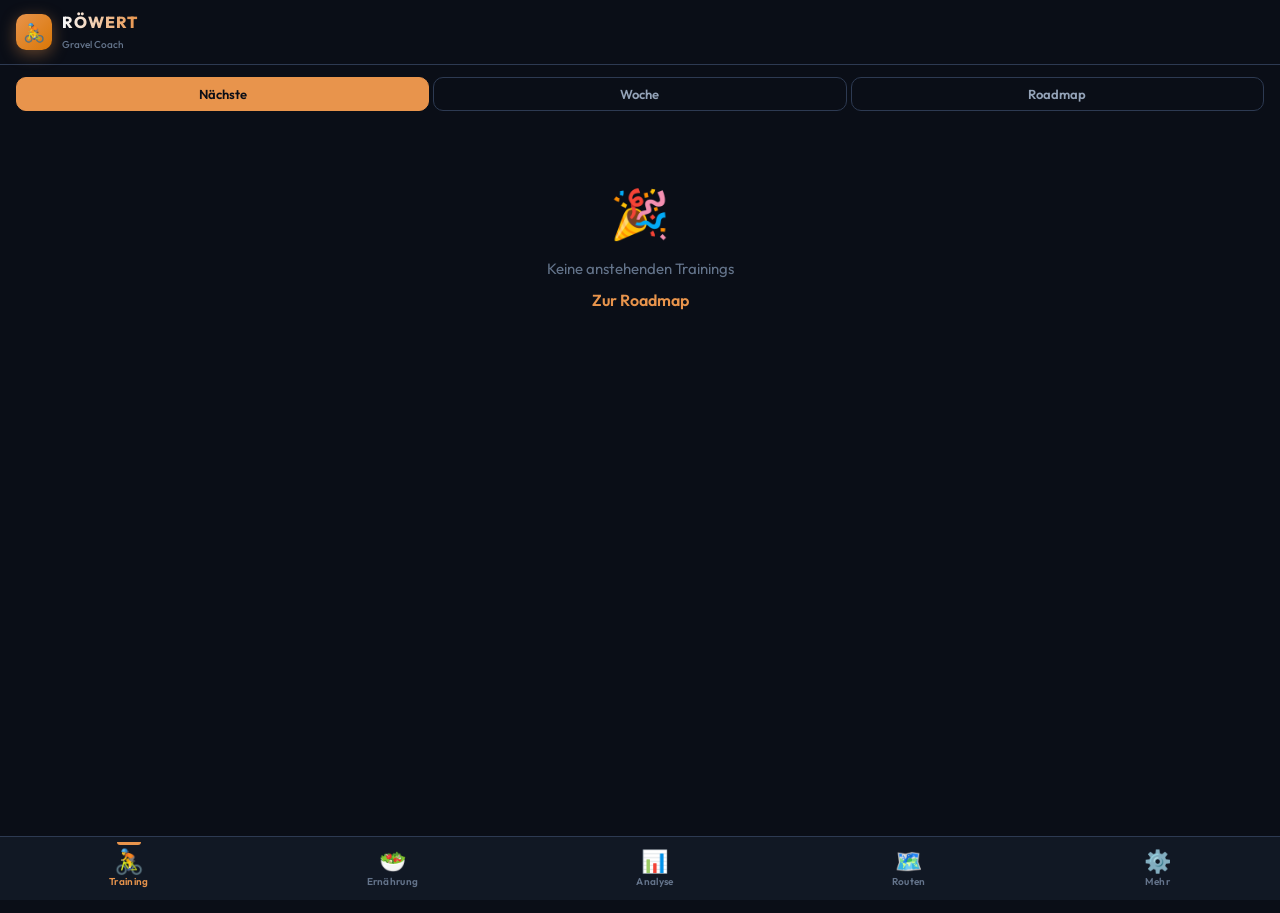
==== index.html @ 5a36cabe "Training-Tab: Kalender durch Detail-Ansicht der nächsten 2 Trainings ersetzen Die Monatskalender-Anz" ====
<!DOCTYPE html>
<html lang="de">
<head>
    <meta charset="UTF-8">
    <meta name="viewport" content="width=device-width, initial-scale=1.0, maximum-scale=1.0, user-scalable=no, viewport-fit=cover">
    <title>Röwert - Gravel Coach</title>

    <!-- PWA Meta -->
    <link rel="manifest" href="manifest.json">
    <meta name="theme-color" content="#0A0E17">
    <meta name="apple-mobile-web-app-capable" content="yes">
    <meta name="apple-mobile-web-app-status-bar-style" content="black-translucent">
    <meta name="apple-mobile-web-app-title" content="Röwert">
    <link rel="apple-touch-icon" href="icon-192.png">

    <!-- Fonts -->
    <link rel="preconnect" href="https://fonts.googleapis.com">
    <link rel="preconnect" href="https://fonts.gstatic.com" crossorigin>
    <link href="https://fonts.googleapis.com/css2?family=JetBrains+Mono:wght@400;600&family=Outfit:wght@400;500;600;700;800&display=swap" rel="stylesheet">

    <!-- Styles -->
    <link rel="stylesheet" href="css/base.css?v=3">
    <link rel="stylesheet" href="css/nav.css?v=3">
    <link rel="stylesheet" href="css/training.css?v=9">
    <link rel="stylesheet" href="css/analyse.css?v=3">
    <link rel="stylesheet" href="css/ernaehrung.css?v=1">
    <link rel="stylesheet" href="css/mehr.css?v=2">
    <link rel="stylesheet" href="css/routen.css?v=4">
</head>
<body>

    <!-- App Header -->
    <div class="app-header">
        <div class="logo">
            <div class="logo-icon">🚴</div>
            <div class="logo-text">
                <h1>RÖWERT</h1>
                <span>Gravel Coach</span>
            </div>
        </div>
        <div class="app-header-actions"></div>
    </div>

    <!-- Tab: Training -->
    <div class="tab-content active" id="tab-training">
        <!-- Sub-Navigation: Kalender / Woche / Roadmap -->
        <div class="training-subnav">
            <button class="training-subnav-btn active" data-view="next" onclick="switchTrainingView('next')">Nächste</button>
            <button class="training-subnav-btn" data-view="week" onclick="switchTrainingView('week')">Woche</button>
            <button class="training-subnav-btn" data-view="roadmap" onclick="switchTrainingView('roadmap')">Roadmap</button>
        </div>
        <div id="training-content"></div>
    </div>

    <!-- Tab: Ernährung -->
    <div class="tab-content" id="tab-ernaehrung">
        <div id="ernaehrung-content"></div>
    </div>

    <!-- Tab: Analyse -->
    <div class="tab-content" id="tab-analyse">
        <div id="analyse-content"></div>
    </div>

    <!-- Tab: Routen -->
    <div class="tab-content" id="tab-routen">
        <div id="routen-content"></div>
    </div>

    <!-- Tab: Mehr / Einstellungen -->
    <div class="tab-content" id="tab-mehr">
        <div id="mehr-content"></div>
    </div>

    <!-- Bottom Navigation -->
    <nav class="bottom-nav">
        <button class="nav-item active" data-tab="training" onclick="switchTab('training')">
            <span class="nav-icon">🚴</span>
            <span>Training</span>
        </button>
        <button class="nav-item" data-tab="ernaehrung" onclick="switchTab('ernaehrung')">
            <span class="nav-icon">🥗</span>
            <span>Ernährung</span>
        </button>
        <button class="nav-item" data-tab="analyse" onclick="switchTab('analyse')">
            <span class="nav-icon">📊</span>
            <span>Analyse</span>
        </button>
        <button class="nav-item" data-tab="routen" onclick="switchTab('routen')">
            <span class="nav-icon">🗺️</span>
            <span>Routen</span>
        </button>
        <button class="nav-item" data-tab="mehr" onclick="switchTab('mehr')">
            <span class="nav-icon">⚙️</span>
            <span>Mehr</span>
        </button>
    </nav>

    <!-- Workout Detail Fullscreen View -->
    <div class="fullscreen-view" id="workout-detail-view"></div>

    <!-- Route Detail Fullscreen View -->
    <div class="fullscreen-view" id="route-detail-view"></div>

    <!-- Import Modal -->
    <div class="modal-overlay" id="modal-import">
        <div class="modal-content">
            <div class="modal-header">
                <h2 class="modal-title">Plan Import</h2>
                <button class="modal-close" onclick="closeImport()">✕</button>
            </div>
            <div class="modal-body">
                <div class="toggle-group">
                    <button class="toggle-btn active" id="mode-replace" onclick="setImportMode('replace')">Ersetzen</button>
                    <button class="toggle-btn" id="mode-merge" onclick="setImportMode('merge')">Zusammenführen</button>
                </div>
                <div class="form-group">
                    <label class="form-label">JSON Daten</label>
                    <textarea class="form-input" id="import-text" placeholder='{"workouts": [...], "ftp": 185}' style="min-height:120px;"></textarea>
                </div>
                <button class="btn-primary" onclick="handleImport()">Importieren</button>
            </div>
        </div>
    </div>


    <!-- Log Workout Modal -->
    <div class="modal-overlay" id="modal-log">
        <div class="modal-content">
            <div class="modal-header">
                <h2 class="modal-title">Training loggen</h2>
                <button class="modal-close" onclick="closeLog()">✕</button>
            </div>
            <div class="modal-body">
                <div style="margin-bottom:16px;">
                    <div style="font-size:16px;font-weight:700;" id="log-title"></div>
                    <div style="font-size:13px;color:var(--text-muted);" id="log-date"></div>
                </div>

                <!-- Strava Activity Selector -->
                <div id="strava-selector" style="display: none;">
                    <div class="form-group">
                        <label class="form-label">Strava-Aktivität auswählen</label>
                        <button class="btn-strava" id="btn-load-strava" onclick="loadStravaActivitiesForLog()">
                            🔄 Strava-Aktivitäten laden
                        </button>
                        <div id="strava-activities-list" style="margin-top:8px;"></div>
                    </div>
                    <div class="divider"></div>
                </div>

                <div class="form-row">
                    <div class="form-group">
                        <label class="form-label">Dauer (min)</label>
                        <input type="number" class="form-input" id="log-duration" placeholder="60">
                    </div>
                    <div class="form-group">
                        <label class="form-label">Ø Leistung (W)</label>
                        <input type="number" class="form-input" id="log-power" placeholder="optional">
                    </div>
                </div>

                <div class="form-row">
                    <div class="form-group">
                        <label class="form-label">Normalisiert (NP)</label>
                        <input type="number" class="form-input" id="log-np" placeholder="optional">
                    </div>
                    <div class="form-group">
                        <label class="form-label">Distanz (km)</label>
                        <input type="number" class="form-input" id="log-distance" placeholder="optional" step="0.1">
                    </div>
                </div>

                <div class="form-row">
                    <div class="form-group">
                        <label class="form-label">Ø Herzfrequenz</label>
                        <input type="number" class="form-input" id="log-avghr" placeholder="optional">
                    </div>
                    <div class="form-group">
                        <label class="form-label">Max Herzfrequenz</label>
                        <input type="number" class="form-input" id="log-maxhr" placeholder="optional">
                    </div>
                </div>

                <div class="form-row">
                    <div class="form-group">
                        <label class="form-label">Kalorien</label>
                        <input type="number" class="form-input" id="log-calories" placeholder="optional">
                    </div>
                    <div class="form-group">
                        <label class="form-label">TSS</label>
                        <input type="number" class="form-input" id="log-tss" placeholder="optional">
                    </div>
                </div>

                <div class="form-group">
                    <label class="form-label">Wie fühlte es sich an?</label>
                    <div class="feeling-row" id="feeling-row">
                        <button class="feeling-btn" data-value="1">😫</button>
                        <button class="feeling-btn" data-value="2">😕</button>
                        <button class="feeling-btn" data-value="3">😐</button>
                        <button class="feeling-btn" data-value="4">🙂</button>
                        <button class="feeling-btn active" data-value="5">💪</button>
                    </div>
                </div>

                <div class="form-group">
                    <label class="form-label">Notizen</label>
                    <textarea class="form-input" id="log-notes" placeholder="Wie lief's? Intervalle geschafft?" style="min-height: 80px;"></textarea>
                </div>

                <button class="btn-primary" onclick="saveLog()">Speichern</button>
            </div>
        </div>
    </div>

    <!-- Edit Workout Modal -->
    <div class="modal-overlay" id="modal-edit">
        <div class="modal-content">
            <div class="modal-header">
                <h2 class="modal-title">Workout bearbeiten</h2>
                <button class="modal-close" onclick="closeEdit()">✕</button>
            </div>
            <div class="modal-body">
                <div class="form-group">
                    <label class="form-label">Datum</label>
                    <input type="date" class="form-input" id="edit-date">
                </div>
                <div class="form-group">
                    <label class="form-label">Titel</label>
                    <input type="text" class="form-input" id="edit-title">
                </div>
                <div class="form-group">
                    <label class="form-label">Dauer</label>
                    <input type="text" class="form-input" id="edit-duration" placeholder="z.B. 1h oder 90m">
                </div>
                <div class="form-group">
                    <label class="form-label">Beschreibung</label>
                    <textarea class="form-input" id="edit-desc" style="min-height: 60px;"></textarea>
                </div>
                <div class="form-group">
                    <label class="form-label">Nutrition</label>
                    <textarea class="form-input" id="edit-nutrition" style="min-height: 60px;"></textarea>
                </div>
                <div class="form-group">
                    <label class="form-label">Coach-Notiz</label>
                    <textarea class="form-input" id="edit-coach-notes" placeholder="Anpassungshinweise vom AI Coach" style="min-height: 60px;"></textarea>
                </div>
                <button class="btn-primary" onclick="saveEdit()">Speichern</button>
                <div class="divider"></div>
                <button class="btn-danger" onclick="deleteWorkoutFromEdit()">Workout löschen</button>
            </div>
        </div>
    </div>

    <!-- Scripts -->
    <script src="js/weather.js?v=3"></script>
    <script src="js/strava.js?v=5"></script>
    <script src="js/intervals.js?v=5"></script>
    <script src="js/komoot.js?v=1"></script>
    <script src="js/routen.js?v=5"></script>
    <script src="js/sync.js?v=1"></script>
    <script src="js/training.js?v=8"></script>
    <script src="js/analyse.js?v=3"></script>
    <script src="js/ernaehrung.js?v=1"></script>
    <script src="js/mehr.js?v=4"></script>
    <script src="js/app.js?v=8"></script>
</body>
</html>
---- css/base.css ----
/* ============================================
   BASE – Variablen, Reset, Fonts, Utilities
============================================ */
:root {
    --bg-deep: #0A0E17;
    --bg-card: #131927;
    --bg-card-light: #1A2235;
    --bg-elevated: #232D42;

    --accent-primary: #E8944C;
    --accent-glow: rgba(232, 148, 76, 0.4);
    --accent-secondary: #4ECDC4;

    --status-green: #22C55E;
    --status-red: #EF4444;
    --status-blue: #3B82F6;
    --status-purple: #A855F7;
    --status-yellow: #EAB308;

    --text-primary: #F8FAFC;
    --text-secondary: #94A3B8;
    --text-muted: #64748B;

    --border: #2D3A52;
    --radius: 16px;
    --radius-sm: 10px;

    --safe-top: env(safe-area-inset-top, 0px);
    --safe-bottom: env(safe-area-inset-bottom, 0px);

    --nav-height: 64px;
}

* {
    margin: 0;
    padding: 0;
    box-sizing: border-box;
    -webkit-tap-highlight-color: transparent;
}

body {
    font-family: 'Outfit', -apple-system, sans-serif;
    background: var(--bg-deep);
    color: var(--text-primary);
    min-height: 100vh;
    min-height: 100dvh;
    overflow-x: hidden;
    padding-top: var(--safe-top);
    padding-bottom: calc(var(--nav-height) + var(--safe-bottom) + 8px);
}

::-webkit-scrollbar { width: 4px; height: 4px; }
::-webkit-scrollbar-track { background: transparent; }
::-webkit-scrollbar-thumb { background: var(--bg-elevated); border-radius: 4px; }

/* App Shell */
.app-header {
    position: sticky;
    top: 0;
    z-index: 100;
    background: var(--bg-deep);
    padding: 12px 16px;
    display: flex;
    justify-content: space-between;
    align-items: center;
    border-bottom: 1px solid var(--border);
}

.app-header .logo {
    display: flex;
    align-items: center;
    gap: 10px;
}

.app-header .logo-icon {
    width: 36px;
    height: 36px;
    background: linear-gradient(135deg, var(--accent-primary), #D97706);
    border-radius: 10px;
    display: flex;
    align-items: center;
    justify-content: center;
    font-size: 18px;
    box-shadow: 0 4px 16px var(--accent-glow);
}

.app-header .logo-text h1 {
    font-size: 16px;
    font-weight: 800;
    letter-spacing: 1px;
    background: linear-gradient(90deg, var(--text-primary), var(--accent-primary));
    -webkit-background-clip: text;
    -webkit-text-fill-color: transparent;
}

.app-header .logo-text span {
    font-size: 10px;
    color: var(--text-muted);
    font-weight: 500;
}

.app-header-actions {
    display: flex;
    gap: 8px;
    align-items: center;
}

.app-header-actions .btn-icon {
    width: 36px;
    height: 36px;
    border-radius: var(--radius-sm);
    border: 1px solid var(--border);
    background: var(--bg-card);
    color: var(--text-secondary);
    display: flex;
    align-items: center;
    justify-content: center;
    font-size: 16px;
    cursor: pointer;
    transition: all 0.2s;
}

.app-header-actions .btn-icon:hover { background: var(--bg-card-light); }

/* Tab Content Area */
.tab-content {
    display: none;
    padding: 0;
    min-height: calc(100dvh - 60px - var(--nav-height));
}

.tab-content.active {
    display: block;
}

/* Modal */
.modal-overlay {
    position: fixed;
    inset: 0;
    background: rgba(0, 0, 0, 0.7);
    backdrop-filter: blur(8px);
    z-index: 200;
    display: flex;
    align-items: flex-end;
    justify-content: center;
    opacity: 0;
    pointer-events: none;
    transition: opacity 0.2s;
}

.modal-overlay.active {
    opacity: 1;
    pointer-events: all;
}

.modal-content {
    background: var(--bg-card);
    border-radius: var(--radius) var(--radius) 0 0;
    width: 100%;
    max-width: 500px;
    max-height: 85vh;
    overflow-y: auto;
    transform: translateY(100%);
    transition: transform 0.3s cubic-bezier(0.32, 0.72, 0, 1);
}

.modal-overlay.active .modal-content {
    transform: translateY(0);
}

.modal-header {
    display: flex;
    justify-content: space-between;
    align-items: center;
    padding: 20px 20px 0;
    position: sticky;
    top: 0;
    background: var(--bg-card);
    z-index: 1;
}

.modal-title {
    font-size: 18px;
    font-weight: 700;
}

.modal-close {
    width: 32px;
    height: 32px;
    border-radius: 50%;
    border: none;
    background: var(--bg-elevated);
    color: var(--text-secondary);
    font-size: 16px;
    cursor: pointer;
    display: flex;
    align-items: center;
    justify-content: center;
}

.modal-body {
    padding: 20px;
}

/* Fullscreen View (for workout detail) */
.fullscreen-view {
    position: fixed;
    inset: 0;
    background: var(--bg-deep);
    z-index: 150;
    overflow-y: auto;
    transform: translateX(100%);
    transition: transform 0.3s cubic-bezier(0.32, 0.72, 0, 1);
    padding-bottom: calc(var(--nav-height) + var(--safe-bottom) + 16px);
}

.fullscreen-view.active {
    transform: translateX(0);
}

.fullscreen-header {
    position: sticky;
    top: 0;
    background: var(--bg-deep);
    border-bottom: 1px solid var(--border);
    padding: 12px 16px;
    display: flex;
    align-items: center;
    gap: 12px;
    z-index: 10;
}

.fullscreen-header .btn-back {
    width: 36px;
    height: 36px;
    border-radius: 50%;
    border: none;
    background: var(--bg-card);
    color: var(--text-primary);
    font-size: 18px;
    cursor: pointer;
    display: flex;
    align-items: center;
    justify-content: center;
}

.fullscreen-header h2 {
    font-size: 16px;
    font-weight: 700;
    flex: 1;
    white-space: nowrap;
    overflow: hidden;
    text-overflow: ellipsis;
}

/* Common Form Styles */
.form-group {
    margin-bottom: 16px;
}

.form-label {
    display: block;
    font-size: 12px;
    color: var(--text-muted);
    text-transform: uppercase;
    letter-spacing: 0.5px;
    margin-bottom: 6px;
    font-weight: 600;
}

.form-input {
    width: 100%;
    background: var(--bg-deep);
    border: 1px solid var(--border);
    border-radius: var(--radius-sm);
    padding: 12px;
    color: var(--text-primary);
    font-family: inherit;
    font-size: 14px;
    outline: none;
    transition: border-color 0.2s;
}

.form-input:focus {
    border-color: var(--accent-primary);
}

.form-row {
    display: grid;
    grid-template-columns: 1fr 1fr;
    gap: 12px;
}

.btn-primary {
    width: 100%;
    padding: 14px;
    border-radius: var(--radius-sm);
    border: none;
    background: var(--accent-primary);
    color: var(--bg-deep);
    font-family: inherit;
    font-size: 15px;
    font-weight: 700;
    cursor: pointer;
    transition: all 0.2s;
}

.btn-primary:hover { opacity: 0.9; }

.btn-danger {
    width: 100%;
    padding: 12px;
    border-radius: var(--radius-sm);
    border: 1px solid var(--status-red);
    background: transparent;
    color: var(--status-red);
    font-family: inherit;
    font-size: 14px;
    cursor: pointer;
}

.divider {
    height: 1px;
    background: var(--border);
    margin: 16px 0;
}

.toggle-group {
    display: flex;
    gap: 8px;
    margin-bottom: 16px;
}

.toggle-btn {
    flex: 1;
    padding: 10px;
    border-radius: var(--radius-sm);
    border: 1px solid var(--border);
    background: transparent;
    color: var(--text-secondary);
    font-family: inherit;
    font-size: 13px;
    font-weight: 600;
    cursor: pointer;
    transition: all 0.2s;
}

.toggle-btn.active {
    background: var(--accent-primary);
    color: var(--bg-deep);
    border-color: var(--accent-primary);
}

/* Intensity Colors */
.intensity-recovery { color: var(--status-green); }
.intensity-endurance { color: var(--status-blue); }
.intensity-sweetspot { color: var(--accent-primary); }
.intensity-threshold { color: var(--status-red); }
.intensity-vo2max { color: var(--status-purple); }
.intensity-test { color: var(--status-yellow); }
.intensity-event { color: var(--accent-secondary); }

.badge {
    display: inline-block;
    padding: 2px 8px;
    border-radius: 6px;
    font-size: 11px;
    font-weight: 700;
    text-transform: uppercase;
    letter-spacing: 0.5px;
}

.badge-recovery { background: rgba(34, 197, 94, 0.15); color: var(--status-green); }
.badge-endurance { background: rgba(59, 130, 246, 0.15); color: var(--status-blue); }
.badge-sweetspot { background: rgba(232, 148, 76, 0.15); color: var(--accent-primary); }
.badge-threshold { background: rgba(239, 68, 68, 0.15); color: var(--status-red); }
.badge-vo2max { background: rgba(168, 85, 247, 0.15); color: var(--status-purple); }
.badge-test { background: rgba(234, 179, 8, 0.15); color: var(--status-yellow); }
.badge-event { background: rgba(78, 205, 196, 0.15); color: var(--accent-secondary); }

/* Strava */
.btn-strava {
    width: 100%;
    padding: 12px;
    border-radius: var(--radius-sm);
    border: 1px solid #FC4C02;
    background: transparent;
    color: #FC4C02;
    font-family: inherit;
    font-size: 14px;
    font-weight: 600;
    cursor: pointer;
}

.btn-strava.connected {
    background: rgba(252, 76, 2, 0.1);
}

.strava-status {
    font-size: 12px;
    color: var(--text-muted);
    text-align: center;
    margin-top: 8px;
}

/* Feeling Buttons */
.feeling-row {
    display: flex;
    gap: 8px;
}

.feeling-btn {
    flex: 1;
    padding: 10px;
    border-radius: var(--radius-sm);
    border: 1px solid var(--border);
    background: transparent;
    font-size: 20px;
    cursor: pointer;
    transition: all 0.2s;
}

.feeling-btn.active {
    background: var(--bg-elevated);
    border-color: var(--accent-primary);
}

/* Empty State */
.empty-state {
    text-align: center;
    padding: 60px 20px;
}

.empty-state .empty-icon {
    font-size: 48px;
    margin-bottom: 16px;
}

.empty-state .empty-text {
    color: var(--text-muted);
    font-size: 15px;
    margin-bottom: 12px;
}

.empty-state .empty-link {
    color: var(--accent-primary);
    cursor: pointer;
    font-weight: 600;
}

/* Animations */
@keyframes fadeInUp {
    from { opacity: 0; transform: translateY(16px); }
    to { opacity: 1; transform: translateY(0); }
}

.animate-in {
    animation: fadeInUp 0.3s ease both;
}

/* Responsive */
@media (min-width: 600px) {
    .modal-content {
        border-radius: var(--radius);
        margin-bottom: 20px;
    }
}
---- css/nav.css ----
/* ============================================
   BOTTOM NAVIGATION
============================================ */
.bottom-nav {
    position: fixed;
    bottom: 0;
    left: 0;
    right: 0;
    height: var(--nav-height);
    background: var(--bg-card);
    border-top: 1px solid var(--border);
    display: flex;
    justify-content: space-around;
    align-items: center;
    padding-bottom: var(--safe-bottom);
    z-index: 100;
    backdrop-filter: blur(20px);
    background: rgba(19, 25, 39, 0.92);
}

.nav-item {
    display: flex;
    flex-direction: column;
    align-items: center;
    gap: 3px;
    padding: 8px 16px;
    cursor: pointer;
    border: none;
    background: none;
    color: var(--text-muted);
    font-family: inherit;
    font-size: 10px;
    font-weight: 600;
    letter-spacing: 0.3px;
    transition: all 0.2s;
    position: relative;
    -webkit-tap-highlight-color: transparent;
}

.nav-item .nav-icon {
    font-size: 22px;
    line-height: 1;
    transition: transform 0.2s;
}

.nav-item.active {
    color: var(--accent-primary);
}

.nav-item.active .nav-icon {
    transform: scale(1.1);
}

.nav-item.active::before {
    content: '';
    position: absolute;
    top: 0;
    left: 50%;
    transform: translateX(-50%);
    width: 24px;
    height: 3px;
    background: var(--accent-primary);
    border-radius: 0 0 3px 3px;
}

.nav-item:active {
    transform: scale(0.95);
}
---- css/training.css ----
/* ============================================
   TRAINING TAB – Sub-Navigation
============================================ */
.training-subnav {
    display: flex;
    gap: 4px;
    padding: 12px 16px;
    background: var(--bg-deep);
    position: sticky;
    top: 57px;
    z-index: 50;
}

.training-subnav-btn {
    flex: 1;
    padding: 8px 12px;
    border-radius: var(--radius-sm);
    border: 1px solid var(--border);
    background: transparent;
    color: var(--text-secondary);
    font-family: inherit;
    font-size: 13px;
    font-weight: 600;
    cursor: pointer;
    transition: all 0.2s;
    text-align: center;
}

.training-subnav-btn.active {
    background: var(--accent-primary);
    color: var(--bg-deep);
    border-color: var(--accent-primary);
}

.training-view {
    display: none;
}

.training-view.active {
    display: block;
}

/* ============================================
   NÄCHSTE TRAININGS VIEW (Detail der nächsten 2)
============================================ */
.next-workouts {
    padding: 16px;
    display: flex;
    flex-direction: column;
    gap: 16px;
}

.next-workout-card {
    background: var(--bg-card);
    border: 1px solid var(--border);
    border-radius: var(--radius);
    padding: 16px;
    animation: fadeInUp 0.3s ease both;
}

.next-workout-card.primary {
    border-color: var(--accent-primary);
    box-shadow: 0 0 20px var(--accent-glow);
}

.next-workout-when {
    display: flex;
    align-items: baseline;
    justify-content: space-between;
    margin-bottom: 12px;
}

.next-workout-rel {
    font-size: 13px;
    font-weight: 800;
    text-transform: uppercase;
    letter-spacing: 0.5px;
}

.next-workout-rel.recovery { color: var(--status-green); }
.next-workout-rel.endurance { color: var(--status-blue); }
.next-workout-rel.sweetspot { color: var(--accent-primary); }
.next-workout-rel.threshold { color: var(--status-red); }
.next-workout-rel.vo2max { color: var(--status-purple); }
.next-workout-rel.test { color: var(--status-yellow); }
.next-workout-rel.event { color: var(--accent-secondary); }

.next-workout-fulldate {
    font-size: 12px;
    color: var(--text-muted);
    font-weight: 600;
}

/* Hero kompakter im Karten-Kontext */
.next-workout-card .workout-detail-hero { margin-bottom: 14px; }
.next-workout-card .workout-detail-title { font-size: 19px; }
.next-workout-card .workout-detail-desc { margin-bottom: 0; }

/* Sektionen heller, damit sie sich von der Karte abheben */
.next-workout-card .detail-section {
    background: var(--bg-card-light);
    margin-bottom: 10px;
}

.next-workout-card .detail-section:last-of-type { margin-bottom: 0; }
.next-workout-card .detail-actions { margin-top: 16px; }

/* ============================================
   CALENDAR VIEW
============================================ */
.calendar-nav {
    display: flex;
    justify-content: space-between;
    align-items: center;
    padding: 12px 16px;
}

.calendar-nav-btn {
    width: 36px;
    height: 36px;
    border-radius: 50%;
    border: 1px solid var(--border);
    background: var(--bg-card);
    color: var(--text-primary);
    font-size: 16px;
    cursor: pointer;
    display: flex;
    align-items: center;
    justify-content: center;
    transition: all 0.2s;
}

.calendar-nav-btn:hover { background: var(--bg-card-light); }

.calendar-month-title {
    font-size: 17px;
    font-weight: 700;
}

.calendar-grid {
    display: grid;
    grid-template-columns: repeat(7, minmax(52px, 1fr));
    gap: 2px;
    padding: 0 8px 16px;
    overflow-x: auto;
    -webkit-overflow-scrolling: touch;
}

.calendar-day-header {
    text-align: center;
    font-size: 11px;
    font-weight: 700;
    color: var(--text-muted);
    padding: 8px 0;
    text-transform: uppercase;
}

.calendar-day {
    min-height: 72px;
    border-radius: 8px;
    padding: 4px;
    position: relative;
    cursor: default;
    transition: background 0.15s;
}

.calendar-day.other-month {
    opacity: 0.3;
}

.calendar-day.today {
    background: rgba(232, 148, 76, 0.08);
    outline: 2px solid var(--accent-primary);
    outline-offset: -2px;
}

.calendar-day-num {
    font-size: 11px;
    font-weight: 600;
    color: var(--text-secondary);
    padding: 2px 4px;
}

.calendar-day.today .calendar-day-num {
    color: var(--accent-primary);
    font-weight: 800;
}

.calendar-workout {
    margin-top: 2px;
    padding: 3px 5px;
    border-radius: 4px;
    font-size: 10px;
    font-weight: 600;
    cursor: pointer;
    transition: transform 0.1s, opacity 0.1s;
    white-space: nowrap;
    overflow: hidden;
    text-overflow: ellipsis;
    line-height: 1.3;
}

.calendar-workout:active { transform: scale(0.97); }

.calendar-workout.completed {
    opacity: 0.5;
    text-decoration: line-through;
}

.calendar-workout.recovery { background: rgba(34, 197, 94, 0.15); color: var(--status-green); border-left: 3px solid var(--status-green); }
.calendar-workout.endurance { background: rgba(59, 130, 246, 0.15); color: var(--status-blue); border-left: 3px solid var(--status-blue); }
.calendar-workout.sweetspot { background: rgba(232, 148, 76, 0.15); color: var(--accent-primary); border-left: 3px solid var(--accent-primary); }
.calendar-workout.threshold { background: rgba(239, 68, 68, 0.15); color: var(--status-red); border-left: 3px solid var(--status-red); }
.calendar-workout.vo2max { background: rgba(168, 85, 247, 0.15); color: var(--status-purple); border-left: 3px solid var(--status-purple); }
.calendar-workout.test { background: rgba(234, 179, 8, 0.15); color: var(--status-yellow); border-left: 3px solid var(--status-yellow); }
.calendar-workout.event { background: rgba(78, 205, 196, 0.15); color: var(--accent-secondary); border-left: 3px solid var(--accent-secondary); }

.calendar-workout .cal-duration {
    font-size: 9px;
    opacity: 0.8;
}

/* intervals.icu Sync Row + Button */
.calendar-sync-row {
    display: flex;
    justify-content: flex-end;
    padding: 0 16px 8px;
}

.btn-intervals-sync {
    padding: 5px 12px;
    border-radius: var(--radius-sm);
    border: 1px solid var(--accent-secondary);
    background: transparent;
    color: var(--accent-secondary);
    font-family: inherit;
    font-size: 11px;
    font-weight: 700;
    cursor: pointer;
    transition: all 0.2s;
    white-space: nowrap;
}

.btn-intervals-sync:hover {
    background: rgba(78, 205, 196, 0.15);
}

.btn-intervals-sync.syncing {
    opacity: 0.6;
    cursor: wait;
}

/* intervals.icu badge on calendar workouts */
.intervals-badge {
    display: inline-block;
    width: 12px;
    height: 12px;
    line-height: 12px;
    text-align: center;
    border-radius: 3px;
    background: var(--accent-secondary);
    color: var(--bg-deep);
    font-size: 8px;
    font-weight: 800;
    margin-right: 3px;
    vertical-align: middle;
    font-style: italic;
}

.calendar-workout.intervals-synced {
    /* nur Markierung via Badge, kein Durchstreichen */
}

.calendar-workout.intervals-unmatched {
    background: rgba(78, 205, 196, 0.12);
    color: var(--accent-secondary);
    border-left: 3px solid var(--accent-secondary);
    font-style: italic;
}

/* intervals.icu badge in workout detail */
.intervals-icu-badge {
    display: inline-block;
    padding: 2px 8px;
    border-radius: 4px;
    background: rgba(78, 205, 196, 0.2);
    color: var(--accent-secondary);
    font-size: 11px;
    font-weight: 700;
    margin-left: 8px;
}

/* Month Summary below calendar */
.calendar-month-summary {
    display: grid;
    grid-template-columns: repeat(3, 1fr);
    gap: 8px;
    padding: 0 16px 16px;
}

.calendar-month-stat {
    background: var(--bg-card);
    border: 1px solid var(--border);
    border-radius: var(--radius-sm);
    padding: 12px;
    text-align: center;
}

.calendar-month-stat .stat-value {
    font-size: 18px;
    font-weight: 700;
    color: var(--accent-primary);
}

.calendar-month-stat .stat-label {
    font-size: 10px;
    color: var(--text-muted);
    text-transform: uppercase;
    margin-top: 2px;
}

/* ============================================
   WEEK VIEW
============================================ */
.week-nav {
    display: flex;
    align-items: center;
    justify-content: space-between;
    padding: 12px 16px;
}

.week-nav-title {
    text-align: center;
}

.week-nav-title .week-label {
    font-size: 17px;
    font-weight: 700;
}

.week-nav-title .week-dates {
    font-size: 12px;
    color: var(--text-muted);
}

.week-summary-bar {
    display: grid;
    grid-template-columns: repeat(3, 1fr);
    gap: 8px;
    padding: 0 16px 12px;
}

.week-stat {
    background: var(--bg-card);
    border: 1px solid var(--border);
    border-radius: var(--radius-sm);
    padding: 10px;
    text-align: center;
}

.week-stat .stat-value {
    font-size: 16px;
    font-weight: 700;
}

.week-stat .stat-label {
    font-size: 10px;
    color: var(--text-muted);
    text-transform: uppercase;
    margin-top: 2px;
}

.week-stat .stat-sub {
    font-size: 11px;
    color: var(--text-muted);
}

.week-stat .trend-up { color: var(--status-green); }
.week-stat .trend-down { color: var(--status-red); }
.week-stat .trend-neutral { color: var(--text-muted); }

/* Workout Cards */
.workout-list {
    padding: 0 12px 16px;
    display: flex;
    flex-direction: column;
    gap: 8px;
}

.workout-card {
    background: var(--bg-card);
    border: 1px solid var(--border);
    border-radius: var(--radius);
    overflow: hidden;
    transition: all 0.2s;
    animation: fadeInUp 0.3s ease both;
}

.workout-card.completed {
    opacity: 0.6;
}

.workout-card.is-today {
    border-color: var(--accent-primary);
    box-shadow: 0 0 20px var(--accent-glow);
}

.workout-card-header {
    display: flex;
    align-items: center;
    padding: 14px 16px;
    gap: 12px;
    cursor: pointer;
}

.workout-intensity-dot {
    width: 4px;
    height: 36px;
    border-radius: 2px;
    flex-shrink: 0;
}

.workout-intensity-dot.recovery { background: var(--status-green); }
.workout-intensity-dot.endurance { background: var(--status-blue); }
.workout-intensity-dot.sweetspot { background: var(--accent-primary); }
.workout-intensity-dot.threshold { background: var(--status-red); }
.workout-intensity-dot.vo2max { background: var(--status-purple); }

.workout-card-info {
    flex: 1;
    min-width: 0;
}

.workout-card-date {
    font-size: 11px;
    color: var(--text-muted);
    font-weight: 600;
}

.workout-card-title {
    font-size: 14px;
    font-weight: 700;
    white-space: nowrap;
    overflow: hidden;
    text-overflow: ellipsis;
}

.workout-card-right {
    display: flex;
    flex-direction: column;
    align-items: flex-end;
    gap: 4px;
    flex-shrink: 0;
}

.workout-card-duration {
    font-size: 14px;
    font-weight: 700;
    color: var(--accent-primary);
    font-family: 'JetBrains Mono', monospace;
}

.workout-card-status {
    font-size: 11px;
    font-weight: 700;
    color: var(--status-green);
}

.today-tag {
    font-size: 10px;
    font-weight: 700;
    color: var(--accent-primary);
    background: rgba(232, 148, 76, 0.12);
    padding: 1px 6px;
    border-radius: 4px;
}

/* ============================================
   WORKOUT DETAIL (Fullscreen)
============================================ */
.workout-detail {
    padding: 20px 16px;
}

.workout-detail-hero {
    margin-bottom: 20px;
}

.workout-detail-badge {
    margin-bottom: 8px;
}

.workout-detail-title {
    font-size: 22px;
    font-weight: 800;
    margin-bottom: 4px;
}

.workout-detail-meta {
    display: flex;
    gap: 16px;
    color: var(--text-muted);
    font-size: 13px;
    margin-bottom: 12px;
}

.workout-detail-meta span {
    display: flex;
    align-items: center;
    gap: 4px;
}

.workout-detail-desc {
    font-size: 14px;
    color: var(--text-secondary);
    line-height: 1.6;
    margin-bottom: 20px;
}

/* Detail Sections */
.detail-section {
    background: var(--bg-card);
    border: 1px solid var(--border);
    border-radius: var(--radius);
    margin-bottom: 12px;
    overflow: hidden;
}

.detail-section-header {
    display: flex;
    align-items: center;
    gap: 8px;
    padding: 12px 16px;
    font-size: 13px;
    font-weight: 700;
    color: var(--text-secondary);
    text-transform: uppercase;
    letter-spacing: 0.5px;
}

.detail-section-header .section-icon {
    font-size: 16px;
}

.detail-section-body {
    padding: 0 16px 16px;
}

.intervals-text {
    font-family: 'JetBrains Mono', monospace;
    font-size: 13px;
    line-height: 1.8;
    color: var(--text-primary);
    white-space: pre-wrap;
}

.info-text {
    font-size: 14px;
    color: var(--text-secondary);
    line-height: 1.6;
}

.btn-video {
    display: inline-flex;
    align-items: center;
    gap: 6px;
    margin-top: 10px;
    padding: 8px 16px;
    background: rgba(239, 68, 68, 0.1);
    color: var(--status-red);
    border-radius: var(--radius-sm);
    text-decoration: none;
    font-size: 13px;
    font-weight: 600;
}

/* Weather in Detail */
.weather-info-box {
    display: flex;
    align-items: center;
    gap: 12px;
    padding: 12px 16px;
    background: var(--bg-card-light);
    border-radius: var(--radius-sm);
}

.weather-info-box .weather-icon { font-size: 28px; }
.weather-info-box .weather-temp { font-size: 15px; font-weight: 700; }
.weather-info-box .weather-desc { font-size: 12px; color: var(--text-muted); }
.weather-info-box.warning { border-left: 3px solid var(--status-yellow); }

/* Comparison Box in Detail */
.comparison-grid {
    display: grid;
    grid-template-columns: repeat(3, 1fr);
    gap: 8px;
}

.comparison-item {
    text-align: center;
    padding: 10px;
    background: var(--bg-card-light);
    border-radius: 8px;
}

.comparison-item .comp-label {
    font-size: 10px;
    color: var(--text-muted);
    text-transform: uppercase;
    margin-bottom: 4px;
}

.comparison-item .comp-value {
    font-size: 16px;
    font-weight: 700;
    font-family: 'JetBrains Mono', monospace;
}

.comparison-item .comp-diff {
    font-size: 11px;
    margin-top: 2px;
}

.comparison-item .comp-diff.good { color: var(--status-green); }
.comparison-item .comp-diff.warn { color: var(--status-yellow); }

.comparison-feeling {
    margin-top: 12px;
    font-size: 14px;
    display: flex;
    align-items: center;
    gap: 8px;
}

.comparison-notes {
    margin-top: 8px;
    font-size: 13px;
    color: var(--text-secondary);
    font-style: italic;
}

/* Detail Actions */
.detail-actions {
    display: flex;
    gap: 8px;
    margin-top: 20px;
}

.detail-actions .btn-action {
    flex: 1;
    padding: 12px;
    border-radius: var(--radius-sm);
    border: 1px solid var(--border);
    background: var(--bg-card);
    color: var(--text-primary);
    font-family: inherit;
    font-size: 14px;
    font-weight: 600;
    cursor: pointer;
    text-align: center;
    transition: all 0.2s;
}

.detail-actions .btn-log {
    background: var(--accent-primary);
    color: var(--bg-deep);
    border-color: var(--accent-primary);
}

.detail-actions .btn-complete.active {
    background: rgba(34, 197, 94, 0.15);
    border-color: var(--status-green);
    color: var(--status-green);
}

/* ============================================
   ROADMAP VIEW
============================================ */
.roadmap {
    padding: 16px;
}

.roadmap-goal {
    background: linear-gradient(135deg, rgba(78, 205, 196, 0.15), rgba(232, 148, 76, 0.1));
    border: 1px solid var(--accent-secondary);
    border-radius: var(--radius);
    padding: 20px;
    text-align: center;
    margin-bottom: 20px;
}

.roadmap-goal-title {
    font-size: 20px;
    font-weight: 800;
    color: var(--accent-secondary);
    margin-bottom: 4px;
}

.roadmap-goal-date {
    font-size: 13px;
    color: var(--text-muted);
    margin-bottom: 12px;
}

.roadmap-goal-countdown {
    font-size: 36px;
    font-weight: 800;
    color: var(--accent-primary);
    font-family: 'JetBrains Mono', monospace;
}

.roadmap-goal-countdown-label {
    font-size: 12px;
    color: var(--text-muted);
    text-transform: uppercase;
    letter-spacing: 1px;
}

.roadmap-goal-sub {
    margin-top: 12px;
    padding-top: 12px;
    border-top: 1px solid rgba(255, 255, 255, 0.08);
    font-size: 12px;
    color: var(--accent-secondary);
    font-weight: 600;
}

.roadmap-progress {
    margin-bottom: 20px;
}

.roadmap-progress-bar {
    height: 8px;
    background: var(--bg-elevated);
    border-radius: 4px;
    overflow: hidden;
    margin-bottom: 6px;
}

.roadmap-progress-fill {
    height: 100%;
    background: linear-gradient(90deg, var(--accent-primary), var(--accent-secondary));
    border-radius: 4px;
    transition: width 0.5s ease;
}

.roadmap-progress-text {
    font-size: 12px;
    color: var(--text-muted);
    text-align: center;
}

/* Timeline */
.roadmap-timeline {
    position: relative;
    padding-left: 24px;
}

.roadmap-timeline::before {
    content: '';
    position: absolute;
    left: 8px;
    top: 0;
    bottom: 0;
    width: 2px;
    background: var(--border);
}

.roadmap-phase {
    position: relative;
    margin-bottom: 16px;
}

.roadmap-phase::before {
    content: '';
    position: absolute;
    left: -20px;
    top: 16px;
    width: 12px;
    height: 12px;
    border-radius: 50%;
    background: var(--bg-elevated);
    border: 2px solid var(--border);
    z-index: 1;
}

.roadmap-phase.active::before {
    background: var(--accent-primary);
    border-color: var(--accent-primary);
    box-shadow: 0 0 12px var(--accent-glow);
}

.roadmap-phase.completed::before {
    background: var(--status-green);
    border-color: var(--status-green);
}

.roadmap-phase-card {
    background: var(--bg-card);
    border: 1px solid var(--border);
    border-radius: var(--radius);
    padding: 16px;
    cursor: pointer;
    transition: all 0.2s;
}

.roadmap-phase.active .roadmap-phase-card {
    border-color: var(--accent-primary);
    box-shadow: 0 0 16px var(--accent-glow);
}

.roadmap-phase-top {
    display: flex;
    justify-content: space-between;
    align-items: flex-start;
    margin-bottom: 8px;
}

.roadmap-phase-icon {
    font-size: 20px;
    margin-right: 8px;
}

.roadmap-phase-name {
    font-size: 15px;
    font-weight: 700;
    flex: 1;
}

.roadmap-phase-kw {
    font-size: 11px;
    color: var(--text-muted);
    font-weight: 600;
}

.roadmap-phase-focus {
    font-size: 12px;
    color: var(--text-secondary);
    margin-bottom: 10px;
}

.roadmap-phase-stats {
    display: flex;
    gap: 12px;
    font-size: 12px;
    color: var(--text-muted);
}

.roadmap-phase-stats span {
    display: flex;
    align-items: center;
    gap: 4px;
}

.roadmap-phase-progress {
    margin-top: 10px;
    height: 4px;
    background: var(--bg-elevated);
    border-radius: 2px;
    overflow: hidden;
}

.roadmap-phase-progress-fill {
    height: 100%;
    border-radius: 2px;
    transition: width 0.4s ease;
}

.roadmap-phase.completed .roadmap-phase-progress-fill { background: var(--status-green); }
.roadmap-phase.active .roadmap-phase-progress-fill { background: var(--accent-primary); }
.roadmap-phase .roadmap-phase-progress-fill { background: var(--bg-elevated); }

/* Phase Detail (expanded weeks) */
.roadmap-phase-weeks {
    max-height: 0;
    overflow: hidden;
    transition: max-height 0.3s ease;
}

.roadmap-phase-weeks.expanded {
    max-height: 1000px;
}

.roadmap-week-row {
    display: flex;
    align-items: center;
    justify-content: space-between;
    padding: 10px 0;
    border-top: 1px solid var(--border);
    font-size: 13px;
}

.roadmap-week-row:first-child {
    margin-top: 12px;
}

.roadmap-week-label {
    font-weight: 600;
}

.roadmap-week-row.current .roadmap-week-label {
    color: var(--accent-primary);
}

.roadmap-week-hours {
    color: var(--text-muted);
    font-family: 'JetBrains Mono', monospace;
}

.roadmap-week-done {
    font-size: 12px;
    color: var(--text-muted);
}

/* Strava Activity Items */
.strava-activity-item {
    padding: 10px 12px;
    background: var(--bg-card-light);
    border: 1px solid var(--border);
    border-radius: var(--radius-sm);
    margin-bottom: 6px;
    cursor: pointer;
    transition: all 0.2s;
}

.strava-activity-item:hover { border-color: #FC4C02; }
.strava-activity-item.selected { border-color: #FC4C02; background: rgba(252, 76, 2, 0.08); }

.strava-activity-name {
    font-size: 13px;
    font-weight: 600;
    margin-bottom: 4px;
}

.strava-activity-meta {
    display: flex;
    gap: 12px;
    font-size: 11px;
    color: var(--text-muted);
}

.strava-badge {
    display: inline-block;
    padding: 1px 6px;
    background: rgba(252, 76, 2, 0.15);
    color: #FC4C02;
    border-radius: 4px;
    font-size: 10px;
    font-weight: 700;
}
---- css/analyse.css ----
/* ============================================
   ANALYSE TAB
============================================ */
.analyse-container {
    padding: 16px;
    display: flex;
    flex-direction: column;
    gap: 16px;
}

.analyse-section {
    background: var(--bg-card);
    border: 1px solid var(--border);
    border-radius: var(--radius);
    overflow: hidden;
}

.analyse-section-header {
    display: flex;
    align-items: center;
    gap: 8px;
    padding: 14px 16px 0;
    font-size: 14px;
    font-weight: 700;
    color: var(--text-primary);
}

.analyse-section-header .section-icon {
    font-size: 18px;
}

.analyse-section-sub {
    font-size: 11px;
    color: var(--text-muted);
    font-weight: 500;
    margin-left: auto;
}

.analyse-section-body {
    padding: 12px 16px 16px;
}

/* ============================================
   FORM CURVE
============================================ */
.form-curve-status {
    display: inline-block;
    padding: 3px 10px;
    border-radius: 6px;
    font-size: 12px;
    font-weight: 700;
    margin-bottom: 12px;
}

.form-curve-status.fresh {
    background: rgba(34, 197, 94, 0.15);
    color: var(--status-green);
}

.form-curve-status.building {
    background: rgba(232, 148, 76, 0.15);
    color: var(--accent-primary);
}

.form-curve-status.stable {
    background: rgba(59, 130, 246, 0.15);
    color: var(--status-blue);
}

.form-curve-status.overreaching {
    background: rgba(239, 68, 68, 0.15);
    color: var(--status-red);
}

.form-bars-container {
    display: flex;
    align-items: flex-end;
    gap: 6px;
    height: 120px;
    padding-top: 8px;
}

.form-bar-wrapper {
    flex: 1;
    display: flex;
    flex-direction: column;
    align-items: center;
    gap: 4px;
    height: 100%;
}

.form-bar-track {
    flex: 1;
    width: 100%;
    display: flex;
    align-items: flex-end;
    position: relative;
}

.form-bar {
    width: 100%;
    border-radius: 4px 4px 0 0;
    transition: height 0.5s ease;
    min-height: 4px;
    position: relative;
}

.form-bar.past {
    background: var(--bg-elevated);
}

.form-bar.current {
    background: linear-gradient(to top, var(--accent-primary), rgba(232, 148, 76, 0.6));
    box-shadow: 0 0 12px var(--accent-glow);
}

.form-bar-value {
    position: absolute;
    top: -18px;
    left: 50%;
    transform: translateX(-50%);
    font-size: 10px;
    font-weight: 700;
    color: var(--text-secondary);
    font-family: 'JetBrains Mono', monospace;
    white-space: nowrap;
}

.form-bar-label {
    font-size: 10px;
    color: var(--text-muted);
    font-weight: 600;
    white-space: nowrap;
}

.form-bar-wrapper.current .form-bar-label {
    color: var(--accent-primary);
    font-weight: 700;
}

/* ============================================
   VOLUME CHART (Soll vs Ist)
============================================ */
.volume-chart-container {
    overflow-x: auto;
    padding-bottom: 4px;
}

.volume-chart {
    display: flex;
    align-items: flex-end;
    gap: 4px;
    height: 140px;
    min-width: max-content;
    padding-top: 20px;
}

.volume-bar-wrapper {
    display: flex;
    flex-direction: column;
    align-items: center;
    gap: 4px;
    width: 32px;
    height: 100%;
}

.volume-bar-track {
    flex: 1;
    width: 100%;
    display: flex;
    align-items: flex-end;
    position: relative;
}

.volume-bar-soll {
    position: absolute;
    bottom: 0;
    left: 0;
    right: 0;
    border: 1.5px dashed var(--border);
    border-radius: 3px 3px 0 0;
    border-bottom: none;
    opacity: 0.6;
}

.volume-bar-ist {
    width: 100%;
    border-radius: 3px 3px 0 0;
    min-height: 2px;
    transition: height 0.4s ease;
    z-index: 1;
}

.volume-bar-ist.past { background: var(--accent-secondary); opacity: 0.7; }
.volume-bar-ist.current { background: var(--accent-primary); box-shadow: 0 0 8px var(--accent-glow); }
.volume-bar-ist.future { background: var(--bg-elevated); opacity: 0.3; }
.volume-bar-ist.missed { background: var(--status-red); opacity: 0.5; }

.volume-bar-hours {
    font-size: 9px;
    color: var(--text-muted);
    font-family: 'JetBrains Mono', monospace;
    white-space: nowrap;
    position: absolute;
    top: -16px;
    left: 50%;
    transform: translateX(-50%);
}

.volume-bar-label {
    font-size: 9px;
    color: var(--text-muted);
    font-weight: 600;
}

.volume-bar-wrapper.current .volume-bar-label {
    color: var(--accent-primary);
    font-weight: 700;
}

/* Phase markers under volume chart */
.volume-phases {
    display: flex;
    margin-top: 4px;
    min-width: max-content;
}

.volume-phase-marker {
    font-size: 9px;
    color: var(--text-muted);
    text-align: center;
    border-top: 2px solid var(--border);
    padding-top: 4px;
}

/* ============================================
   STATISTICS
============================================ */
.stats-grid {
    display: grid;
    grid-template-columns: repeat(2, 1fr);
    gap: 10px;
}

.stat-card {
    background: var(--bg-card-light);
    border-radius: var(--radius-sm);
    padding: 14px;
    text-align: center;
}

.stat-card .stat-icon {
    font-size: 20px;
    margin-bottom: 6px;
}

.stat-card .stat-value {
    font-size: 20px;
    font-weight: 800;
    font-family: 'JetBrains Mono', monospace;
    color: var(--accent-primary);
}

.stat-card .stat-label {
    font-size: 11px;
    color: var(--text-muted);
    margin-top: 2px;
}

.stat-card .stat-sub {
    font-size: 11px;
    color: var(--text-secondary);
    margin-top: 4px;
}

/* Intensity Distribution */
.intensity-dist {
    display: flex;
    flex-direction: column;
    gap: 8px;
    margin-top: 12px;
}

.intensity-row {
    display: flex;
    align-items: center;
    gap: 10px;
}

.intensity-row .int-label {
    font-size: 12px;
    font-weight: 600;
    width: 80px;
    flex-shrink: 0;
}

.intensity-row .int-bar-track {
    flex: 1;
    height: 8px;
    background: var(--bg-elevated);
    border-radius: 4px;
    overflow: hidden;
}

.intensity-row .int-bar-fill {
    height: 100%;
    border-radius: 4px;
    transition: width 0.4s ease;
}

.intensity-row .int-bar-fill.recovery { background: var(--status-green); }
.intensity-row .int-bar-fill.endurance { background: var(--status-blue); }
.intensity-row .int-bar-fill.sweetspot { background: var(--accent-primary); }
.intensity-row .int-bar-fill.threshold { background: var(--status-red); }
.intensity-row .int-bar-fill.vo2max { background: var(--status-purple); }

.intensity-row .int-count {
    font-size: 12px;
    color: var(--text-muted);
    width: 24px;
    text-align: right;
    font-family: 'JetBrains Mono', monospace;
}

/* ============================================
   PERFORMANCE TRENDS
============================================ */
.perf-empty {
    text-align: center;
    padding: 20px;
    color: var(--text-muted);
    font-size: 13px;
}

.perf-chart-container {
    height: 140px;
    position: relative;
    margin-bottom: 8px;
}

.perf-chart-canvas {
    width: 100%;
    height: 100%;
    display: flex;
    align-items: flex-end;
    gap: 3px;
}

.perf-point-wrapper {
    flex: 1;
    height: 100%;
    display: flex;
    flex-direction: column;
    align-items: center;
    justify-content: flex-end;
    position: relative;
    min-width: 20px;
}

.perf-dot {
    width: 8px;
    height: 8px;
    border-radius: 50%;
    background: var(--accent-primary);
    position: absolute;
    z-index: 2;
}

.perf-line {
    position: absolute;
    bottom: 0;
    left: 50%;
    width: 2px;
    background: rgba(232, 148, 76, 0.2);
    transform: translateX(-50%);
}

.perf-point-label {
    font-size: 9px;
    color: var(--text-muted);
    position: absolute;
    bottom: -16px;
}

.perf-ftp-line {
    position: absolute;
    left: 0;
    right: 0;
    border-top: 1.5px dashed var(--accent-secondary);
    opacity: 0.5;
    z-index: 1;
}

.perf-ftp-label {
    position: absolute;
    right: 0;
    transform: translateY(-100%);
    font-size: 9px;
    color: var(--accent-secondary);
    font-weight: 700;
    background: var(--bg-card);
    padding: 0 4px;
}

.perf-legend {
    display: flex;
    justify-content: center;
    gap: 16px;
    font-size: 11px;
    color: var(--text-muted);
}

.perf-legend-item {
    display: flex;
    align-items: center;
    gap: 4px;
}

.perf-legend-dot {
    width: 8px;
    height: 8px;
    border-radius: 50%;
}

.perf-legend-dot.power { background: var(--accent-primary); }
.perf-legend-dot.hr { background: var(--status-red); }
.perf-legend-dot.ftp { background: var(--accent-secondary); }
---- css/ernaehrung.css ----
/* ============================================
   ERNÄHRUNGS-TAB
============================================ */
.ernaehrung-container {
    padding: 16px;
    display: flex;
    flex-direction: column;
    gap: 12px;
}

/* Day Type Toggle */
.daytype-toggle {
    display: flex;
    gap: 4px;
    padding: 0 0 4px;
    position: sticky;
    top: 57px;
    z-index: 50;
    background: var(--bg-deep);
    padding: 12px 16px;
    margin: -16px -16px 0;
}

.daytype-btn {
    flex: 1;
    padding: 10px 8px;
    border-radius: var(--radius-sm);
    border: 1px solid var(--border);
    background: transparent;
    color: var(--text-secondary);
    font-family: inherit;
    font-size: 12px;
    font-weight: 600;
    cursor: pointer;
    transition: all 0.2s;
    text-align: center;
    line-height: 1.3;
}

.daytype-btn .daytype-icon {
    display: block;
    font-size: 18px;
    margin-bottom: 2px;
}

.daytype-btn.active {
    background: var(--accent-primary);
    color: var(--bg-deep);
    border-color: var(--accent-primary);
}

/* Daily Macro Summary */
.daily-macros {
    background: var(--bg-card);
    border: 1px solid var(--border);
    border-radius: var(--radius);
    padding: 14px 16px;
}

.daily-macros-title {
    font-size: 12px;
    color: var(--text-muted);
    font-weight: 600;
    text-transform: uppercase;
    letter-spacing: 0.5px;
    margin-bottom: 10px;
}

.daily-macros-grid {
    display: grid;
    grid-template-columns: repeat(4, 1fr);
    gap: 8px;
}

.daily-macro-item {
    text-align: center;
}

.daily-macro-item .macro-value {
    font-size: 18px;
    font-weight: 800;
    font-family: 'JetBrains Mono', monospace;
    color: var(--accent-primary);
}

.daily-macro-item .macro-label {
    font-size: 10px;
    color: var(--text-muted);
    margin-top: 2px;
}

/* Meal Card */
.meal-card {
    background: var(--bg-card);
    border: 1px solid var(--border);
    border-radius: var(--radius);
    overflow: hidden;
    transition: all 0.2s;
}

.meal-card-header {
    display: flex;
    align-items: center;
    padding: 14px 16px;
    cursor: pointer;
    gap: 12px;
    -webkit-tap-highlight-color: transparent;
}

.meal-card-header:active {
    background: var(--bg-card-light);
}

.meal-card-icon {
    font-size: 24px;
    width: 40px;
    height: 40px;
    display: flex;
    align-items: center;
    justify-content: center;
    background: var(--bg-elevated);
    border-radius: 10px;
    flex-shrink: 0;
}

.meal-card-info {
    flex: 1;
    min-width: 0;
}

.meal-card-title {
    font-size: 15px;
    font-weight: 700;
}

.meal-card-subtitle {
    font-size: 12px;
    color: var(--text-muted);
    margin-top: 1px;
    white-space: nowrap;
    overflow: hidden;
    text-overflow: ellipsis;
}

.meal-card-macros {
    display: flex;
    gap: 6px;
    flex-shrink: 0;
}

.macro-badge {
    padding: 3px 7px;
    border-radius: 6px;
    font-size: 11px;
    font-weight: 700;
    font-family: 'JetBrains Mono', monospace;
}

.macro-badge.kcal {
    background: rgba(232, 148, 76, 0.12);
    color: var(--accent-primary);
}

.macro-badge.protein {
    background: rgba(78, 205, 196, 0.12);
    color: var(--accent-secondary);
}

.meal-card-chevron {
    color: var(--text-muted);
    font-size: 12px;
    transition: transform 0.2s;
    flex-shrink: 0;
}

.meal-card.expanded .meal-card-chevron {
    transform: rotate(180deg);
}

/* Meal Detail */
.meal-card-detail {
    max-height: 0;
    overflow: hidden;
    transition: max-height 0.3s ease;
}

.meal-card.expanded .meal-card-detail {
    max-height: 2000px;
}

.meal-detail-content {
    padding: 0 16px 16px;
    border-top: 1px solid var(--border);
}

/* Macro Bar */
.macro-bar-section {
    padding: 12px 0;
}

.macro-bar-row {
    display: flex;
    align-items: center;
    gap: 8px;
    margin-bottom: 6px;
}

.macro-bar-label {
    font-size: 11px;
    font-weight: 600;
    width: 28px;
    color: var(--text-muted);
}

.macro-bar-track {
    flex: 1;
    height: 6px;
    background: var(--bg-elevated);
    border-radius: 3px;
    overflow: hidden;
}

.macro-bar-fill {
    height: 100%;
    border-radius: 3px;
    transition: width 0.4s ease;
}

.macro-bar-fill.protein { background: var(--accent-secondary); }
.macro-bar-fill.carbs { background: var(--accent-primary); }
.macro-bar-fill.fat { background: var(--status-purple); }

.macro-bar-value {
    font-size: 11px;
    font-family: 'JetBrains Mono', monospace;
    color: var(--text-secondary);
    width: 32px;
    text-align: right;
}

/* Component List */
.component-list {
    padding: 8px 0;
}

.component-item {
    display: flex;
    justify-content: space-between;
    align-items: center;
    padding: 8px 0;
    border-bottom: 1px solid rgba(45, 58, 82, 0.5);
    font-size: 13px;
}

.component-item:last-child {
    border-bottom: none;
}

.component-name {
    color: var(--text-primary);
    flex: 1;
}

.component-detail {
    color: var(--text-muted);
    font-size: 12px;
    font-family: 'JetBrains Mono', monospace;
}

/* Tips */
.meal-tip {
    background: rgba(232, 148, 76, 0.08);
    border-left: 3px solid var(--accent-primary);
    border-radius: 0 8px 8px 0;
    padding: 10px 12px;
    margin-top: 10px;
    font-size: 12px;
    color: var(--text-secondary);
    line-height: 1.5;
}

.meal-tip strong {
    color: var(--accent-primary);
}

/* Drink Info */
.drink-info {
    display: flex;
    align-items: center;
    gap: 8px;
    padding: 8px 12px;
    background: rgba(59, 130, 246, 0.08);
    border-radius: 8px;
    margin-top: 10px;
    font-size: 12px;
    color: var(--text-secondary);
}

.drink-info .drink-icon {
    font-size: 16px;
}

/* Shopping List */
.shopping-card {
    background: var(--bg-card);
    border: 1px solid var(--border);
    border-radius: var(--radius);
    overflow: hidden;
}

.shopping-header {
    display: flex;
    align-items: center;
    padding: 14px 16px;
    cursor: pointer;
    gap: 12px;
}

.shopping-header:active {
    background: var(--bg-card-light);
}

.shopping-category {
    padding: 0 16px;
    margin-bottom: 12px;
}

.shopping-category-title {
    font-size: 12px;
    font-weight: 700;
    color: var(--text-muted);
    text-transform: uppercase;
    letter-spacing: 0.5px;
    margin-bottom: 6px;
    padding-top: 8px;
    border-top: 1px solid var(--border);
}

.shopping-category:first-child .shopping-category-title {
    border-top: none;
}

.shopping-item {
    display: flex;
    align-items: center;
    gap: 8px;
    padding: 6px 0;
    font-size: 13px;
    color: var(--text-secondary);
}

.shopping-item .check-icon {
    width: 18px;
    height: 18px;
    border: 1.5px solid var(--border);
    border-radius: 4px;
    display: flex;
    align-items: center;
    justify-content: center;
    font-size: 11px;
    cursor: pointer;
    flex-shrink: 0;
    transition: all 0.15s;
}

.shopping-item.checked .check-icon {
    background: var(--status-green);
    border-color: var(--status-green);
    color: white;
}

.shopping-item.checked {
    opacity: 0.5;
    text-decoration: line-through;
}

.shopping-detail {
    max-height: 0;
    overflow: hidden;
    transition: max-height 0.3s ease;
}

.shopping-card.expanded .shopping-detail {
    max-height: 2000px;
}

.shopping-card .meal-card-chevron {
    color: var(--text-muted);
    font-size: 12px;
    transition: transform 0.2s;
}

.shopping-card.expanded .meal-card-chevron {
    transform: rotate(180deg);
}

/* Timing Info */
.timing-badge {
    display: inline-block;
    padding: 3px 8px;
    border-radius: 6px;
    font-size: 11px;
    font-weight: 600;
    background: rgba(59, 130, 246, 0.1);
    color: var(--status-blue);
    margin-bottom: 8px;
}
---- css/mehr.css ----
/* ============================================
   MEHR / EINSTELLUNGEN TAB
============================================ */
.mehr-container {
    padding: 16px;
    display: flex;
    flex-direction: column;
    gap: 12px;
}

.settings-section {
    background: var(--bg-card);
    border: 1px solid var(--border);
    border-radius: var(--radius);
    overflow: hidden;
}

.settings-section-header {
    display: flex;
    align-items: center;
    gap: 10px;
    padding: 14px 16px;
    font-size: 14px;
    font-weight: 700;
}

.settings-section-header .section-icon {
    font-size: 20px;
    width: 36px;
    height: 36px;
    display: flex;
    align-items: center;
    justify-content: center;
    background: var(--bg-elevated);
    border-radius: 10px;
}

.settings-section-body {
    padding: 0 16px 16px;
}

/* FTP Display */
.ftp-display {
    display: flex;
    align-items: center;
    justify-content: space-between;
    padding: 12px 16px;
    background: var(--bg-card-light);
    border-radius: var(--radius-sm);
    margin-bottom: 12px;
}

.ftp-current {
    font-size: 28px;
    font-weight: 800;
    color: var(--accent-primary);
    font-family: 'JetBrains Mono', monospace;
}

.ftp-label {
    font-size: 12px;
    color: var(--text-muted);
}

.ftp-edit-row {
    display: flex;
    gap: 8px;
    align-items: center;
}

.ftp-edit-row .form-input {
    width: 100px;
    text-align: center;
    font-size: 16px;
    font-weight: 700;
}

.ftp-edit-row .btn-save {
    padding: 12px 20px;
    border-radius: var(--radius-sm);
    border: none;
    background: var(--accent-primary);
    color: var(--bg-deep);
    font-family: inherit;
    font-size: 14px;
    font-weight: 700;
    cursor: pointer;
    flex: 1;
}

/* Settings Row */
.settings-row {
    display: flex;
    align-items: center;
    justify-content: space-between;
    padding: 14px 0;
    border-bottom: 1px solid rgba(45, 58, 82, 0.5);
}

.settings-row:last-child {
    border-bottom: none;
}

.settings-row-info {
    flex: 1;
}

.settings-row-title {
    font-size: 14px;
    font-weight: 600;
}

.settings-row-sub {
    font-size: 12px;
    color: var(--text-muted);
    margin-top: 2px;
}

.settings-row-action {
    flex-shrink: 0;
}

.btn-settings {
    padding: 8px 16px;
    border-radius: var(--radius-sm);
    border: 1px solid var(--border);
    background: var(--bg-elevated);
    color: var(--text-primary);
    font-family: inherit;
    font-size: 13px;
    font-weight: 600;
    cursor: pointer;
    transition: all 0.2s;
}

.btn-settings:hover {
    background: var(--bg-card-light);
}

.btn-settings.strava-connected {
    border-color: #FC4C02;
    color: #FC4C02;
}

/* Profile Info */
.profile-grid {
    display: grid;
    grid-template-columns: repeat(2, 1fr);
    gap: 8px;
}

.profile-item {
    background: var(--bg-card-light);
    border-radius: var(--radius-sm);
    padding: 12px;
    text-align: center;
}

.profile-item .profile-value {
    font-size: 16px;
    font-weight: 700;
    color: var(--text-primary);
    font-family: 'JetBrains Mono', monospace;
}

.profile-item .profile-label {
    font-size: 10px;
    color: var(--text-muted);
    text-transform: uppercase;
    margin-top: 2px;
}

/* Sync All Section */
.sync-all-section {
    border-color: var(--accent-secondary);
}

.sync-status-grid {
    display: flex;
    flex-direction: column;
    gap: 6px;
    margin-bottom: 14px;
}

.sync-status-row {
    display: flex;
    justify-content: space-between;
    align-items: center;
    padding: 8px 12px;
    background: var(--bg-deep);
    border-radius: var(--radius-sm);
    font-size: 13px;
}

.sync-status-row .sync-source {
    font-weight: 600;
    color: var(--text-primary);
}

.sync-status-row .sync-time {
    font-size: 12px;
    color: var(--text-muted);
    font-family: 'JetBrains Mono', monospace;
}

.btn-sync-all {
    width: 100%;
    padding: 12px;
    border-radius: var(--radius-sm);
    border: 1px solid var(--accent-secondary);
    background: rgba(78, 205, 196, 0.12);
    color: var(--accent-secondary);
    font-family: inherit;
    font-size: 14px;
    font-weight: 700;
    cursor: pointer;
    transition: background 0.15s;
}

.btn-sync-all:hover { background: rgba(78, 205, 196, 0.2); }
.btn-sync-all:disabled,
.btn-sync-all.syncing { opacity: 0.7; cursor: default; }

.sync-hint {
    margin-top: 10px;
    font-size: 11px;
    color: var(--text-muted);
    line-height: 1.5;
}

/* App Info */
.app-info {
    text-align: center;
    padding: 20px 16px;
    color: var(--text-muted);
    font-size: 12px;
}

.app-info .app-version {
    font-size: 11px;
    margin-top: 4px;
    opacity: 0.6;
}
---- css/routen.css ----
/* ============================================
   ROUTEN TAB – Komoot Routen-Verwaltung
============================================ */

/* Header with sync button */
.routen-header {
    display: flex;
    justify-content: space-between;
    align-items: center;
    padding: 16px;
    gap: 12px;
}

.routen-header h2 {
    font-size: 20px;
    font-weight: 700;
}

.routen-header .route-count {
    font-size: 13px;
    color: var(--text-muted);
    font-weight: 500;
}

.btn-sync-komoot {
    padding: 8px 14px;
    border-radius: var(--radius-sm);
    border: 1px solid var(--accent-secondary);
    background: rgba(78, 205, 196, 0.1);
    color: var(--accent-secondary);
    font-family: inherit;
    font-size: 12px;
    font-weight: 600;
    cursor: pointer;
    white-space: nowrap;
    transition: all 0.2s;
}

.btn-sync-komoot:hover {
    background: rgba(78, 205, 196, 0.2);
}

.btn-sync-komoot.syncing {
    opacity: 0.6;
    pointer-events: none;
}

/* Filter Bar */
.routen-filters {
    padding: 0 16px 12px;
    display: flex;
    flex-direction: column;
    gap: 10px;
}

.routen-search {
    width: 100%;
    padding: 10px 14px;
    border-radius: var(--radius-sm);
    border: 1px solid var(--border);
    background: var(--bg-card);
    color: var(--text-primary);
    font-family: inherit;
    font-size: 14px;
    outline: none;
    transition: border-color 0.2s;
}

.routen-search:focus {
    border-color: var(--accent-primary);
}

.routen-filter-row {
    display: flex;
    gap: 8px;
    overflow-x: auto;
    padding-bottom: 4px;
    -webkit-overflow-scrolling: touch;
}

.routen-filter-row::-webkit-scrollbar { display: none; }

.filter-chip {
    padding: 6px 12px;
    border-radius: 20px;
    border: 1px solid var(--border);
    background: transparent;
    color: var(--text-secondary);
    font-family: inherit;
    font-size: 12px;
    font-weight: 600;
    cursor: pointer;
    white-space: nowrap;
    transition: all 0.2s;
}

.filter-chip.active {
    background: var(--accent-primary);
    color: var(--bg-deep);
    border-color: var(--accent-primary);
}

.filter-chip:hover:not(.active) {
    border-color: var(--text-muted);
}

/* Sort Bar */
.routen-sort {
    padding: 0 16px 12px;
    display: flex;
    gap: 8px;
    align-items: center;
}

.routen-sort label {
    font-size: 12px;
    color: var(--text-muted);
    font-weight: 600;
    white-space: nowrap;
}

.sort-select {
    padding: 6px 10px;
    border-radius: var(--radius-sm);
    border: 1px solid var(--border);
    background: var(--bg-card);
    color: var(--text-primary);
    font-family: inherit;
    font-size: 12px;
    outline: none;
    cursor: pointer;
}

/* Route List */
.routen-list {
    padding: 0 16px 16px;
    display: flex;
    flex-direction: column;
    gap: 10px;
}

/* Route Card */
.route-card {
    background: var(--bg-card);
    border-radius: var(--radius);
    padding: 14px;
    cursor: pointer;
    transition: all 0.2s;
    border: 1px solid transparent;
}

.route-card:hover {
    border-color: var(--border);
    background: var(--bg-card-light);
}

.route-card-header {
    display: flex;
    justify-content: space-between;
    align-items: flex-start;
    gap: 10px;
    margin-bottom: 8px;
}

.route-card-name {
    font-size: 14px;
    font-weight: 700;
    line-height: 1.3;
    flex: 1;
}

.route-card-sport {
    padding: 2px 8px;
    border-radius: 6px;
    font-size: 10px;
    font-weight: 700;
    text-transform: uppercase;
    letter-spacing: 0.5px;
    white-space: nowrap;
}

.sport-racebike { background: rgba(59, 130, 246, 0.15); color: var(--status-blue); }
.sport-touringbicycle { background: rgba(34, 197, 94, 0.15); color: var(--status-green); }
.sport-mtb_easy, .sport-mtb { background: rgba(168, 85, 247, 0.15); color: var(--status-purple); }

.route-card-stats {
    display: flex;
    gap: 16px;
    margin-bottom: 8px;
    font-size: 13px;
    color: var(--text-secondary);
}

.route-card-stats span {
    display: flex;
    align-items: center;
    gap: 4px;
}

.route-card-stats .stat-icon {
    font-size: 12px;
}

/* Surface Bar */
.surface-bar {
    display: flex;
    height: 4px;
    border-radius: 2px;
    overflow: hidden;
    margin-bottom: 8px;
}

.surface-bar-segment {
    height: 100%;
    transition: width 0.3s;
}

.surface-asphalt { background: #3B82F6; }
.surface-compacted { background: #EAB308; }
.surface-unpaved { background: #F97316; }
.surface-cobbles { background: #EF4444; }
.surface-paved { background: #22C55E; }
.surface-unknown { background: var(--bg-elevated); }

/* Tags Row */
.route-card-tags {
    display: flex;
    gap: 6px;
    flex-wrap: wrap;
    margin-bottom: 8px;
}

.route-tag {
    padding: 2px 8px;
    border-radius: 6px;
    font-size: 10px;
    font-weight: 600;
    background: var(--bg-elevated);
    color: var(--text-secondary);
}

.route-tag.tag-wet-yes { background: rgba(34, 197, 94, 0.15); color: var(--status-green); }
.route-tag.tag-wet-no { background: rgba(239, 68, 68, 0.1); color: var(--status-red); }
.route-tag.tag-pendel { background: rgba(78, 205, 196, 0.15); color: var(--accent-secondary); }
.route-tag.tag-today { background: rgba(232, 148, 76, 0.2); color: var(--accent-primary); }

/* Rating Stars */
.route-card-rating {
    display: flex;
    align-items: center;
    gap: 8px;
}

.stars {
    display: flex;
    gap: 2px;
}

.star {
    color: var(--bg-elevated);
    font-size: 14px;
}

.star.filled {
    color: var(--accent-primary);
}

.rating-label {
    font-size: 11px;
    color: var(--text-muted);
}

.ride-count {
    font-size: 11px;
    color: var(--text-muted);
    margin-left: auto;
}

/* ============================================
   ROUTE DETAIL – Fullscreen View
============================================ */

.route-detail {
    padding: 16px;
}

.route-detail-hero {
    margin-bottom: 20px;
}

.route-detail-name {
    font-size: 20px;
    font-weight: 800;
    margin-bottom: 8px;
}

.route-detail-meta {
    display: flex;
    flex-wrap: wrap;
    gap: 12px;
    font-size: 13px;
    color: var(--text-secondary);
    margin-bottom: 12px;
}

.route-detail-meta span {
    display: flex;
    align-items: center;
    gap: 4px;
}

/* Stats Grid */
.route-stats-grid {
    display: grid;
    grid-template-columns: repeat(3, 1fr);
    gap: 10px;
    margin-bottom: 20px;
}

.route-stat-card {
    background: var(--bg-card);
    border-radius: var(--radius-sm);
    padding: 12px;
    text-align: center;
}

.route-stat-value {
    font-size: 20px;
    font-weight: 700;
    font-family: 'JetBrains Mono', monospace;
    color: var(--text-primary);
}

.route-stat-label {
    font-size: 10px;
    color: var(--text-muted);
    text-transform: uppercase;
    letter-spacing: 0.5px;
    margin-top: 2px;
}

/* Surface Detail */
.surface-detail {
    background: var(--bg-card);
    border-radius: var(--radius);
    padding: 14px;
    margin-bottom: 16px;
}

.surface-detail h3 {
    font-size: 14px;
    font-weight: 700;
    margin-bottom: 10px;
}

.surface-detail-bar {
    height: 8px;
    border-radius: 4px;
    overflow: hidden;
    display: flex;
    margin-bottom: 10px;
}

.surface-legend {
    display: flex;
    flex-wrap: wrap;
    gap: 8px;
}

.surface-legend-item {
    display: flex;
    align-items: center;
    gap: 4px;
    font-size: 12px;
    color: var(--text-secondary);
}

.surface-legend-dot {
    width: 8px;
    height: 8px;
    border-radius: 50%;
}

/* Way Types */
.way-types-detail {
    background: var(--bg-card);
    border-radius: var(--radius);
    padding: 14px;
    margin-bottom: 16px;
}

.way-types-detail h3 {
    font-size: 14px;
    font-weight: 700;
    margin-bottom: 10px;
}

.way-type-row {
    display: flex;
    align-items: center;
    gap: 10px;
    margin-bottom: 6px;
}

.way-type-label {
    font-size: 12px;
    color: var(--text-secondary);
    width: 100px;
    flex-shrink: 0;
}

.way-type-bar-bg {
    flex: 1;
    height: 6px;
    background: var(--bg-elevated);
    border-radius: 3px;
    overflow: hidden;
}

.way-type-bar-fill {
    height: 100%;
    background: var(--accent-secondary);
    border-radius: 3px;
    transition: width 0.3s;
}

.way-type-pct {
    font-size: 11px;
    color: var(--text-muted);
    font-family: 'JetBrains Mono', monospace;
    width: 35px;
    text-align: right;
}

/* Bewertung Section */
.route-rating-section {
    background: var(--bg-card);
    border-radius: var(--radius);
    padding: 14px;
    margin-bottom: 16px;
}

.route-rating-section h3 {
    font-size: 14px;
    font-weight: 700;
    margin-bottom: 12px;
}

.rating-row {
    display: flex;
    align-items: center;
    gap: 12px;
    margin-bottom: 12px;
}

.rating-row label {
    font-size: 13px;
    color: var(--text-secondary);
    width: 100px;
    flex-shrink: 0;
}

.star-input {
    display: flex;
    gap: 4px;
}

.star-input .star-btn {
    background: none;
    border: none;
    font-size: 22px;
    cursor: pointer;
    color: var(--bg-elevated);
    transition: color 0.15s;
    padding: 2px;
}

.star-input .star-btn.filled {
    color: var(--accent-primary);
}

.star-input .star-btn:hover {
    color: var(--accent-primary);
}

/* Toggle Switches */
.toggle-row {
    display: flex;
    align-items: center;
    justify-content: space-between;
    margin-bottom: 12px;
}

.toggle-row label {
    font-size: 13px;
    color: var(--text-secondary);
}

.toggle-switch {
    position: relative;
    width: 44px;
    height: 24px;
}

.toggle-switch input {
    opacity: 0;
    width: 0;
    height: 0;
}

.toggle-slider {
    position: absolute;
    inset: 0;
    background: var(--bg-elevated);
    border-radius: 12px;
    cursor: pointer;
    transition: background 0.2s;
}

.toggle-slider::before {
    content: '';
    position: absolute;
    width: 18px;
    height: 18px;
    border-radius: 50%;
    background: var(--text-secondary);
    top: 3px;
    left: 3px;
    transition: all 0.2s;
}

.toggle-switch input:checked + .toggle-slider {
    background: var(--accent-primary);
}

.toggle-switch input:checked + .toggle-slider::before {
    transform: translateX(20px);
    background: var(--bg-deep);
}

/* Notizen */
.route-notes {
    background: var(--bg-card);
    border-radius: var(--radius);
    padding: 14px;
    margin-bottom: 16px;
}

.route-notes h3 {
    font-size: 14px;
    font-weight: 700;
    margin-bottom: 8px;
}

.route-notes textarea {
    width: 100%;
    min-height: 60px;
    background: var(--bg-deep);
    border: 1px solid var(--border);
    border-radius: var(--radius-sm);
    padding: 10px;
    color: var(--text-primary);
    font-family: inherit;
    font-size: 13px;
    outline: none;
    resize: vertical;
}

.route-notes textarea:focus {
    border-color: var(--accent-primary);
}

/* Fahrten Log */
.ride-log-section {
    background: var(--bg-card);
    border-radius: var(--radius);
    padding: 14px;
    margin-bottom: 16px;
}

.ride-log-section h3 {
    font-size: 14px;
    font-weight: 700;
    margin-bottom: 12px;
    display: flex;
    justify-content: space-between;
    align-items: center;
}

.btn-add-ride {
    padding: 6px 12px;
    border-radius: var(--radius-sm);
    border: 1px solid var(--accent-primary);
    background: transparent;
    color: var(--accent-primary);
    font-family: inherit;
    font-size: 12px;
    font-weight: 600;
    cursor: pointer;
}

.ride-log-entry {
    background: var(--bg-deep);
    border-radius: var(--radius-sm);
    padding: 12px;
    margin-bottom: 8px;
}

.ride-log-entry:last-child {
    margin-bottom: 0;
}

.ride-log-date {
    font-size: 13px;
    font-weight: 700;
    margin-bottom: 4px;
    display: flex;
    justify-content: space-between;
    align-items: center;
}

.ride-log-date .ride-feeling {
    font-size: 12px;
}

.ride-log-info {
    font-size: 12px;
    color: var(--text-secondary);
    margin-bottom: 4px;
}

.ride-log-notes {
    font-size: 12px;
    color: var(--text-muted);
    font-style: italic;
}

.btn-delete-ride {
    background: none;
    border: none;
    color: var(--text-muted);
    cursor: pointer;
    font-size: 14px;
    padding: 2px 4px;
}

.btn-delete-ride:hover {
    color: var(--status-red);
}

/* Actions */
.route-detail-actions {
    display: flex;
    gap: 10px;
    margin-bottom: 20px;
}

.route-detail-actions .btn-primary {
    flex: 1;
}

.btn-komoot-link {
    padding: 14px;
    border-radius: var(--radius-sm);
    border: 1px solid var(--border);
    background: transparent;
    color: var(--text-secondary);
    font-family: inherit;
    font-size: 14px;
    font-weight: 600;
    cursor: pointer;
    text-align: center;
    text-decoration: none;
    display: block;
}

.btn-komoot-link:hover {
    border-color: var(--accent-secondary);
    color: var(--accent-secondary);
}

/* Add Ride Modal */
.add-ride-form {
    display: flex;
    flex-direction: column;
    gap: 12px;
}

/* Komoot Login Section (Mehr Tab) */
.komoot-section {
    margin-top: 16px;
}

.komoot-status {
    font-size: 12px;
    color: var(--text-muted);
    text-align: center;
    margin-top: 8px;
}

.btn-komoot {
    width: 100%;
    padding: 12px;
    border-radius: var(--radius-sm);
    border: 1px solid var(--accent-secondary);
    background: transparent;
    color: var(--accent-secondary);
    font-family: inherit;
    font-size: 14px;
    font-weight: 600;
    cursor: pointer;
}

.btn-komoot.connected {
    background: rgba(78, 205, 196, 0.1);
}

/* ============================================
   LETZTE FAHRTEN (Strava → Komoot Match)
============================================ */

.recent-rides-block {
    padding: 0 16px 16px;
}

.recent-rides-header {
    display: flex;
    justify-content: space-between;
    align-items: center;
    margin-bottom: 10px;
}

.recent-rides-title {
    font-size: 16px;
    font-weight: 700;
    color: var(--text-primary);
}

.btn-refresh-rides {
    background: transparent;
    border: 1px solid var(--border);
    color: var(--text-secondary);
    width: 32px;
    height: 32px;
    border-radius: var(--radius-sm);
    cursor: pointer;
    font-size: 14px;
}

.btn-refresh-rides:hover { border-color: var(--accent-secondary); }
.btn-refresh-rides:disabled { opacity: 0.5; cursor: default; }

.recent-rides-hint {
    font-size: 13px;
    color: var(--text-muted);
    background: var(--bg-card);
    padding: 14px;
    border-radius: var(--radius);
    text-align: center;
}

.recent-rides-list {
    display: flex;
    flex-direction: column;
    gap: 10px;
}

.recent-rides-more-toggle { margin-top: 4px; }

.recent-rides-more {
    display: flex;
    flex-direction: column;
    gap: 10px;
    margin-top: 10px;
}

.recent-ride-card {
    background: var(--bg-card);
    border-radius: var(--radius);
    padding: 12px 14px;
    border: 1px solid transparent;
}

.recent-ride-name {
    font-size: 14px;
    font-weight: 700;
    margin-bottom: 4px;
    line-height: 1.3;
}

.recent-ride-stats {
    font-size: 12px;
    color: var(--text-secondary);
    margin-bottom: 8px;
    font-family: 'JetBrains Mono', monospace;
}

.ride-badge {
    display: inline-block;
    font-size: 12px;
    padding: 4px 10px;
    border-radius: 6px;
    margin-bottom: 8px;
    font-weight: 600;
}

.ride-badge-assigned { background: rgba(34, 197, 94, 0.15); color: var(--status-green); }
.ride-badge-suggest { background: rgba(78, 205, 196, 0.15); color: var(--accent-secondary); }
.ride-badge-spontan { background: rgba(232, 148, 76, 0.15); color: var(--accent-primary); }
.ride-badge-unknown { background: var(--bg-elevated); color: var(--text-secondary); }

.ride-actions {
    display: flex;
    flex-wrap: wrap;
    gap: 6px;
    align-items: center;
}

.ride-stars-mini {
    margin-right: auto;
    display: flex;
    gap: 1px;
}
.ride-stars-mini .star { font-size: 12px; }

.ride-action-btn {
    padding: 6px 10px;
    border-radius: var(--radius-sm);
    border: 1px solid var(--border);
    background: transparent;
    color: var(--text-secondary);
    font-family: inherit;
    font-size: 11px;
    font-weight: 600;
    cursor: pointer;
    transition: all 0.15s;
}

.ride-action-btn:hover { border-color: var(--text-secondary); }
.ride-action-primary {
    border-color: var(--accent-primary);
    color: var(--accent-primary);
    background: rgba(232, 148, 76, 0.1);
}
.ride-action-primary:hover { background: rgba(232, 148, 76, 0.2); }
.ride-action-secondary { color: var(--text-muted); }

/* All Routes Toggle */
.all-routes-toggle {
    padding: 0 16px 8px;
}

.all-routes-toggle-btn {
    width: 100%;
    text-align: left;
    background: var(--bg-card);
    border: 1px solid var(--border);
    color: var(--text-primary);
    padding: 10px 14px;
    border-radius: var(--radius-sm);
    font-family: inherit;
    font-size: 14px;
    font-weight: 600;
    cursor: pointer;
    display: flex;
    align-items: center;
    gap: 8px;
}

.all-routes-toggle-btn span {
    color: var(--text-muted);
    font-size: 10px;
}

.all-routes-toggle-btn:hover { border-color: var(--accent-secondary); }

/* Route Picker (Manual Assign) */
.ride-picker {
    padding: 16px;
}

.ride-picker-ride {
    background: var(--bg-card);
    padding: 12px 14px;
    border-radius: var(--radius);
    margin-bottom: 16px;
    border-left: 3px solid var(--accent-primary);
}

.picker-section-title {
    font-size: 13px;
    font-weight: 700;
    color: var(--text-secondary);
    text-transform: uppercase;
    letter-spacing: 0.5px;
    margin: 16px 0 8px;
}

.picker-row {
    background: var(--bg-card);
    padding: 10px 12px;
    border-radius: var(--radius-sm);
    margin-bottom: 6px;
    cursor: pointer;
    border: 1px solid transparent;
    transition: all 0.15s;
}

.picker-row:hover {
    border-color: var(--accent-secondary);
    background: var(--bg-card-light);
}

.picker-row-name {
    font-size: 13px;
    font-weight: 600;
    margin-bottom: 2px;
}

.picker-row-meta {
    font-size: 11px;
    color: var(--text-muted);
    display: flex;
    justify-content: space-between;
    gap: 8px;
}

.picker-score {
    background: var(--accent-secondary);
    color: var(--bg-deep);
    padding: 1px 6px;
    border-radius: 4px;
    font-weight: 700;
}

#picker-all-list { margin-top: 8px; }

/* Empty State */
.routen-empty {
    text-align: center;
    padding: 60px 20px;
}

.routen-empty .empty-icon {
    font-size: 48px;
    margin-bottom: 16px;
}

.routen-empty .empty-text {
    color: var(--text-muted);
    font-size: 15px;
    margin-bottom: 12px;
}
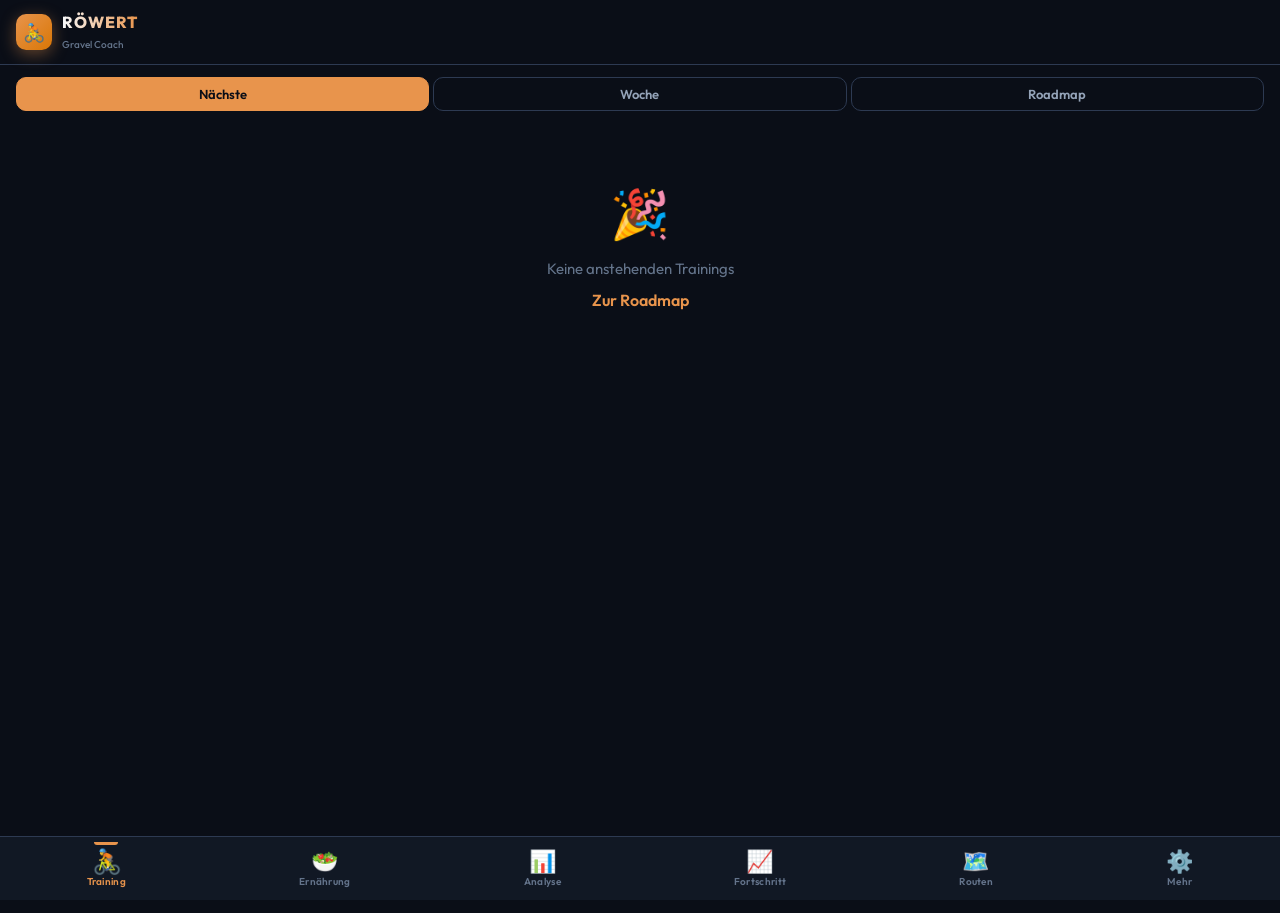
==== commit 8e6274ca: "Fortschritt-Tab: Körper-Tracker, KFA-Verlauf, Meilensteine Neuer 6. Tab (📈 Fortschritt) für Körper-K" ====
--- a/index.html
+++ b/index.html
@@ -21,11 +21,12 @@
     <!-- Styles -->
     <link rel="stylesheet" href="css/base.css?v=3">
     <link rel="stylesheet" href="css/nav.css?v=3">
-    <link rel="stylesheet" href="css/training.css?v=9">
+    <link rel="stylesheet" href="css/training.css?v=10">
     <link rel="stylesheet" href="css/analyse.css?v=3">
     <link rel="stylesheet" href="css/ernaehrung.css?v=1">
     <link rel="stylesheet" href="css/mehr.css?v=2">
     <link rel="stylesheet" href="css/routen.css?v=4">
+    <link rel="stylesheet" href="css/fortschritt.css?v=1">
 </head>
 <body>
 
@@ -62,6 +63,11 @@
         <div id="analyse-content"></div>
     </div>
 
+    <!-- Tab: Fortschritt -->
+    <div class="tab-content" id="tab-fortschritt">
+        <div id="fortschritt-content"></div>
+    </div>
+
     <!-- Tab: Routen -->
     <div class="tab-content" id="tab-routen">
         <div id="routen-content"></div>
@@ -85,6 +91,10 @@
         <button class="nav-item" data-tab="analyse" onclick="switchTab('analyse')">
             <span class="nav-icon">📊</span>
             <span>Analyse</span>
+        </button>
+        <button class="nav-item" data-tab="fortschritt" onclick="switchTab('fortschritt')">
+            <span class="nav-icon">📈</span>
+            <span>Fortschritt</span>
         </button>
         <button class="nav-item" data-tab="routen" onclick="switchTab('routen')">
             <span class="nav-icon">🗺️</span>
@@ -140,9 +150,9 @@
                 <!-- Strava Activity Selector -->
                 <div id="strava-selector" style="display: none;">
                     <div class="form-group">
-                        <label class="form-label">Strava-Aktivität auswählen</label>
+                        <label class="form-label">Aktivität auswählen</label>
                         <button class="btn-strava" id="btn-load-strava" onclick="loadStravaActivitiesForLog()">
-                            🔄 Strava-Aktivitäten laden
+                            🔄 Aktivitäten laden
                         </button>
                         <div id="strava-activities-list" style="margin-top:8px;"></div>
                     </div>
@@ -253,17 +263,58 @@
         </div>
     </div>
 
+    <!-- Messung Modal (Fortschritt) -->
+    <div class="modal-overlay" id="modal-messung">
+        <div class="modal-content">
+            <div class="modal-header">
+                <h2 class="modal-title">Messung eintragen</h2>
+                <button class="modal-close" onclick="closeMessung()">✕</button>
+            </div>
+            <div class="modal-body">
+                <div class="form-group">
+                    <label class="form-label">Datum</label>
+                    <input type="date" class="form-input" id="mess-datum">
+                </div>
+                <div class="form-row">
+                    <div class="form-group">
+                        <label class="form-label">Gewicht (kg)</label>
+                        <input type="number" step="0.1" inputmode="decimal" class="form-input" id="mess-gewicht" placeholder="76.0">
+                    </div>
+                    <div class="form-group">
+                        <label class="form-label">Bauchumfang (cm)</label>
+                        <input type="number" step="0.1" inputmode="decimal" class="form-input" id="mess-bauch" placeholder="optional">
+                    </div>
+                </div>
+                <div class="form-group">
+                    <label class="form-label" style="display:flex;align-items:center;gap:8px;cursor:pointer;">
+                        <input type="checkbox" id="mess-inbody" onchange="toggleInbodyField()"> InBody-Messung (KFA-Wert)
+                    </label>
+                    <input type="number" step="0.1" inputmode="decimal" class="form-input" id="mess-kfa" placeholder="KFA %" style="display:none;margin-top:8px;">
+                </div>
+                <div class="form-group">
+                    <label class="form-label">Notiz</label>
+                    <input type="text" class="form-input" id="mess-notiz" placeholder="optional">
+                </div>
+                <button class="btn-primary" onclick="saveMessung()">Speichern</button>
+                <div class="divider"></div>
+                <button class="btn-danger" id="mess-delete-btn" onclick="deleteMessung()" style="display:none;">Messung löschen</button>
+            </div>
+        </div>
+    </div>
+
     <!-- Scripts -->
     <script src="js/weather.js?v=3"></script>
-    <script src="js/strava.js?v=5"></script>
-    <script src="js/intervals.js?v=5"></script>
+    <script src="js/strava.js?v=6"></script>
+    <script src="js/intervals.js?v=7"></script>
     <script src="js/komoot.js?v=1"></script>
-    <script src="js/routen.js?v=5"></script>
-    <script src="js/sync.js?v=1"></script>
-    <script src="js/training.js?v=8"></script>
+    <script src="js/routen.js?v=6"></script>
+    <script src="js/sync.js?v=3"></script>
+    <script src="js/training.js?v=9"></script>
     <script src="js/analyse.js?v=3"></script>
     <script src="js/ernaehrung.js?v=1"></script>
-    <script src="js/mehr.js?v=4"></script>
-    <script src="js/app.js?v=8"></script>
+    <script src="js/mehr.js?v=5"></script>
+    <script src="js/fortschritt-seed.js?v=1"></script>
+    <script src="js/fortschritt.js?v=1"></script>
+    <script src="js/app.js?v=10"></script>
 </body>
 </html>
--- a/css/training.css
+++ b/css/training.css
@@ -907,6 +907,12 @@
     font-family: 'JetBrains Mono', monospace;
 }
 
+/* Ist-Stunden (gefahren) farblich nach Erfuellungsgrad */
+.roadmap-week-hours .rw-ist { color: var(--text-secondary); font-weight: 700; }
+.roadmap-week-hours .rw-ist.good { color: var(--status-green); }
+.roadmap-week-hours .rw-ist.ok { color: var(--status-yellow); }
+.roadmap-week-hours .rw-ist.low { color: var(--status-red); }
+
 .roadmap-week-done {
     font-size: 12px;
     color: var(--text-muted);
--- a/css/fortschritt.css
+++ b/css/fortschritt.css
@@ -0,0 +1,111 @@
+/* ── Fortschritt-Tab: Körper-Tracker, KFA-Fortschritt, Meilensteine, Verlauf ── */
+
+#fortschritt-content {
+    padding: 16px 16px calc(var(--nav-height) + var(--safe-bottom) + 16px);
+}
+
+.fs-card {
+    background: var(--bg-card);
+    border: 1px solid var(--border);
+    border-radius: var(--radius);
+    padding: 16px;
+    margin-bottom: 12px;
+}
+
+.fs-card-title {
+    font-weight: 700;
+    font-size: 15px;
+    color: var(--text-primary);
+    margin-bottom: 10px;
+}
+
+.fs-card-head {
+    display: flex;
+    justify-content: space-between;
+    align-items: baseline;
+    margin-bottom: 10px;
+}
+
+.fs-goal { font-weight: 700; font-size: 15px; color: var(--text-primary); }
+.fs-big { font-weight: 800; font-size: 22px; font-family: 'JetBrains Mono', monospace; }
+
+.fs-sub { font-size: 12px; color: var(--text-secondary); margin-top: 8px; }
+
+/* Fortschrittsbalken */
+.fs-bar {
+    height: 14px;
+    background: var(--bg-elevated);
+    border-radius: 8px;
+    overflow: hidden;
+}
+.fs-bar-fill {
+    height: 100%;
+    border-radius: 8px;
+    transition: width 0.4s ease;
+}
+
+/* Meilenstein-Timeline (horizontal scroll) */
+.fs-ms-scroll { overflow-x: auto; -webkit-overflow-scrolling: touch; }
+.fs-ms { display: flex; align-items: flex-start; padding-bottom: 4px; min-width: min-content; }
+.fs-ms-pt {
+    display: flex; flex-direction: column; align-items: center;
+    min-width: 56px; text-align: center;
+}
+.fs-ms-emoji { font-size: 20px; line-height: 1.2; opacity: 0.5; }
+.fs-ms-pt.reached .fs-ms-emoji, .fs-ms-pt.active .fs-ms-emoji { opacity: 1; }
+.fs-ms-kfa { font-size: 12px; font-weight: 700; color: var(--text-muted); font-family: 'JetBrains Mono', monospace; margin-top: 2px; }
+.fs-ms-pt.reached .fs-ms-kfa { color: var(--status-green); }
+.fs-ms-pt.active .fs-ms-kfa { color: var(--accent-secondary); }
+.fs-ms-date { font-size: 10px; color: var(--text-muted); margin-top: 1px; }
+.fs-ms-line {
+    flex: 1; min-width: 24px; height: 2px; background: var(--border);
+    margin-top: 12px;
+}
+.fs-ms-line.reached { background: var(--status-green); }
+
+/* Controls: Button + Zeitraum-Filter */
+.fs-controls { display: flex; gap: 10px; align-items: center; margin-bottom: 12px; }
+.fs-add { flex: 1; }
+.fs-filter { display: flex; background: var(--bg-card); border: 1px solid var(--border); border-radius: var(--radius-sm); overflow: hidden; }
+.fs-fbtn {
+    background: transparent; border: none; color: var(--text-secondary);
+    padding: 9px 12px; font-size: 13px; font-weight: 600; cursor: pointer;
+    font-family: inherit;
+}
+.fs-fbtn.active { background: var(--accent-secondary); color: var(--bg-deep); }
+
+/* Chart */
+.fs-legend { display: flex; gap: 14px; justify-content: center; margin-bottom: 8px; flex-wrap: wrap; }
+.fs-lg { display: inline-flex; align-items: center; gap: 5px; font-size: 11px; color: var(--text-secondary); }
+.fs-lg i { width: 12px; height: 3px; display: inline-block; }
+.fs-chart-wrap { display: flex; align-items: stretch; }
+.fs-yax {
+    display: flex; flex-direction: column; justify-content: space-between;
+    font-size: 10px; color: var(--text-muted); font-family: 'JetBrains Mono', monospace;
+    padding: 6px 6px 6px 0; text-align: right; min-width: 34px;
+}
+.fs-svg { width: 100%; height: auto; display: block; overflow: visible; }
+.fs-xax { display: flex; justify-content: space-between; font-size: 10px; color: var(--text-muted); padding-left: 34px; margin-top: 2px; }
+
+.fs-empty { text-align: center; color: var(--text-secondary); font-size: 13px; padding: 28px 16px; }
+
+/* Messungs-Liste */
+.fs-row {
+    display: flex; align-items: center; gap: 12px;
+    padding: 10px 0; border-bottom: 1px solid var(--border); cursor: pointer;
+}
+.fs-row:last-child { border-bottom: none; }
+.fs-row-ico { font-size: 18px; width: 24px; text-align: center; }
+.fs-row-main { flex: 1; min-width: 0; }
+.fs-row-top { font-size: 14px; font-weight: 600; color: var(--text-primary); }
+.fs-row-sub { font-size: 12px; color: var(--text-secondary); margin-top: 1px; white-space: nowrap; overflow: hidden; text-overflow: ellipsis; }
+.fs-row-chev { color: var(--text-muted); font-size: 20px; }
+
+/* Meilenstein-Toast */
+.fs-toast {
+    position: fixed; left: 50%; top: 80px; transform: translateX(-50%);
+    background: var(--status-green); color: #fff; font-weight: 700;
+    padding: 12px 20px; border-radius: var(--radius-sm); z-index: 9999;
+    box-shadow: 0 8px 24px rgba(0,0,0,0.4); animation: fs-pop 0.3s ease;
+}
+@keyframes fs-pop { from { opacity: 0; transform: translateX(-50%) translateY(-10px); } to { opacity: 1; transform: translateX(-50%) translateY(0); } }
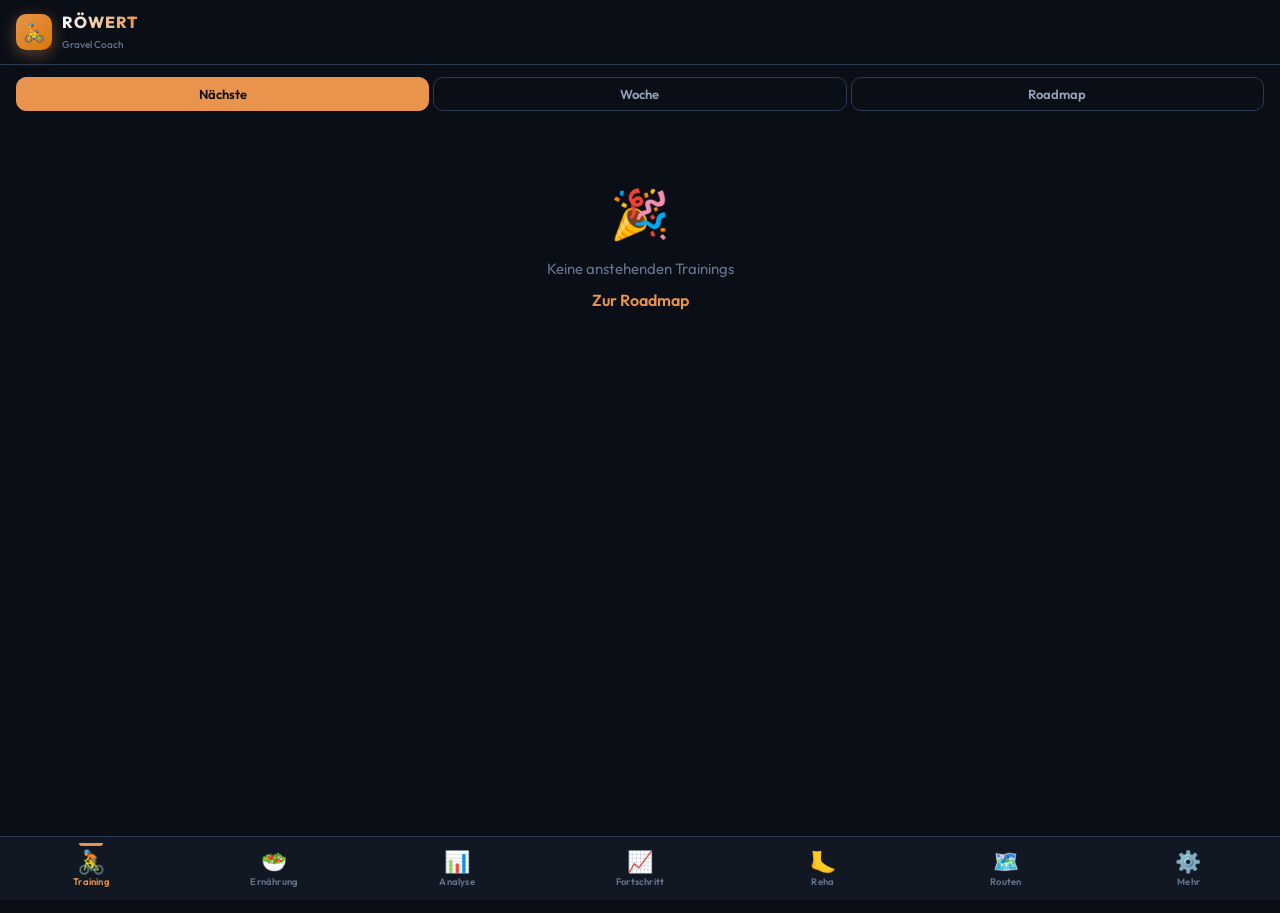
==== commit cf67f86e: "Reha-Tab: Fuss-Reha-Uebungen (Stufe 1) mit Bildern + Anleitung Neuer Tab 'Reha' (Bottom-Nav) mit den" ====
--- a/index.html
+++ b/index.html
@@ -20,13 +20,14 @@
 
     <!-- Styles -->
     <link rel="stylesheet" href="css/base.css?v=3">
-    <link rel="stylesheet" href="css/nav.css?v=3">
+    <link rel="stylesheet" href="css/nav.css?v=4">
     <link rel="stylesheet" href="css/training.css?v=10">
     <link rel="stylesheet" href="css/analyse.css?v=3">
     <link rel="stylesheet" href="css/ernaehrung.css?v=1">
     <link rel="stylesheet" href="css/mehr.css?v=2">
     <link rel="stylesheet" href="css/routen.css?v=4">
-    <link rel="stylesheet" href="css/fortschritt.css?v=1">
+    <link rel="stylesheet" href="css/fortschritt.css?v=2">
+    <link rel="stylesheet" href="css/reha.css?v=1">
 </head>
 <body>
 
@@ -68,6 +69,11 @@
         <div id="fortschritt-content"></div>
     </div>
 
+    <!-- Tab: Reha -->
+    <div class="tab-content" id="tab-reha">
+        <div id="reha-content"></div>
+    </div>
+
     <!-- Tab: Routen -->
     <div class="tab-content" id="tab-routen">
         <div id="routen-content"></div>
@@ -95,6 +101,10 @@
         <button class="nav-item" data-tab="fortschritt" onclick="switchTab('fortschritt')">
             <span class="nav-icon">📈</span>
             <span>Fortschritt</span>
+        </button>
+        <button class="nav-item" data-tab="reha" onclick="switchTab('reha')">
+            <span class="nav-icon">🦶</span>
+            <span>Reha</span>
         </button>
         <button class="nav-item" data-tab="routen" onclick="switchTab('routen')">
             <span class="nav-icon">🗺️</span>
@@ -298,6 +308,23 @@
                 <button class="btn-primary" onclick="saveMessung()">Speichern</button>
                 <div class="divider"></div>
                 <button class="btn-danger" id="mess-delete-btn" onclick="deleteMessung()" style="display:none;">Messung löschen</button>
+            </div>
+        </div>
+    </div>
+
+    <!-- Fortschritt Import Modal -->
+    <div class="modal-overlay" id="modal-fsimport">
+        <div class="modal-content">
+            <div class="modal-header">
+                <h2 class="modal-title">Fortschritt importieren</h2>
+                <button class="modal-close" onclick="closeFsImport()">✕</button>
+            </div>
+            <div class="modal-body">
+                <p style="font-size:13px;color:var(--text-secondary);margin-bottom:10px;">
+                    JSON einfügen (Format <code>{ ziele, messungen }</code>) — z.&nbsp;B. per „Exportieren" von einem anderen Gerät kopiert.
+                </p>
+                <textarea class="form-input" id="fsimport-text" placeholder='{"ziele": {...}, "messungen": [...]}' style="min-height:140px;font-family:'JetBrains Mono',monospace;font-size:12px;"></textarea>
+                <button class="btn-primary" onclick="importFortschritt()">Importieren</button>
             </div>
         </div>
     </div>
@@ -314,7 +341,8 @@
     <script src="js/ernaehrung.js?v=1"></script>
     <script src="js/mehr.js?v=5"></script>
     <script src="js/fortschritt-seed.js?v=1"></script>
-    <script src="js/fortschritt.js?v=1"></script>
-    <script src="js/app.js?v=10"></script>
+    <script src="js/fortschritt.js?v=2"></script>
+    <script src="js/reha.js?v=1"></script>
+    <script src="js/app.js?v=11"></script>
 </body>
 </html>
--- a/css/nav.css
+++ b/css/nav.css
@@ -19,26 +19,35 @@
 }
 
 .nav-item {
+    flex: 1 1 0;
+    min-width: 0;
     display: flex;
     flex-direction: column;
     align-items: center;
     gap: 3px;
-    padding: 8px 16px;
+    padding: 8px 2px;
     cursor: pointer;
     border: none;
     background: none;
     color: var(--text-muted);
     font-family: inherit;
-    font-size: 10px;
+    font-size: 9.5px;
     font-weight: 600;
-    letter-spacing: 0.3px;
+    letter-spacing: 0.2px;
     transition: all 0.2s;
     position: relative;
     -webkit-tap-highlight-color: transparent;
 }
 
+.nav-item > span:last-child {
+    max-width: 100%;
+    overflow: hidden;
+    text-overflow: ellipsis;
+    white-space: nowrap;
+}
+
 .nav-item .nav-icon {
-    font-size: 22px;
+    font-size: 21px;
     line-height: 1;
     transition: transform 0.2s;
 }
--- a/css/fortschritt.css
+++ b/css/fortschritt.css
@@ -101,6 +101,15 @@
 .fs-row-sub { font-size: 12px; color: var(--text-secondary); margin-top: 1px; white-space: nowrap; overflow: hidden; text-overflow: ellipsis; }
 .fs-row-chev { color: var(--text-muted); font-size: 20px; }
 
+/* Export/Import-Leiste */
+.fs-tools { display: flex; gap: 10px; margin-top: 4px; }
+.fs-tool-btn {
+    flex: 1; background: var(--bg-card); border: 1px solid var(--border);
+    color: var(--text-secondary); border-radius: var(--radius-sm);
+    padding: 11px; font-size: 13px; font-weight: 600; cursor: pointer; font-family: inherit;
+}
+.fs-tool-btn:active { background: var(--bg-elevated); }
+
 /* Meilenstein-Toast */
 .fs-toast {
     position: fixed; left: 50%; top: 80px; transform: translateX(-50%);
--- a/css/reha.css
+++ b/css/reha.css
@@ -0,0 +1,126 @@
+/* ── Reha-Tab: Fuß-Reha-Übungen ── */
+
+#tab-reha { padding: 16px 14px 90px; }
+
+.reha-head {
+    background: var(--bg-card);
+    border: 1px solid var(--border);
+    border-radius: var(--radius);
+    padding: 16px;
+    margin-bottom: 18px;
+}
+.reha-stufe-badge {
+    display: inline-block;
+    font-size: 12px;
+    font-weight: 700;
+    letter-spacing: .04em;
+    text-transform: uppercase;
+    color: var(--bg-deep);
+    background: linear-gradient(135deg, var(--accent-primary), #D97706);
+    padding: 3px 10px;
+    border-radius: 999px;
+    margin-bottom: 10px;
+}
+.reha-title { font-size: 20px; font-weight: 800; margin: 0 0 8px; }
+.reha-intro { font-size: 13px; line-height: 1.5; color: var(--text-secondary); margin: 0 0 12px; }
+.reha-dosis {
+    font-size: 13px;
+    font-weight: 600;
+    color: var(--text-primary);
+    background: var(--bg-card-light);
+    border-radius: var(--radius-sm);
+    padding: 8px 10px;
+}
+.reha-stand { font-size: 11px; color: var(--text-muted); margin-top: 10px; }
+
+/* Kategorie-Überschrift */
+.reha-kat-head {
+    display: flex;
+    align-items: center;
+    gap: 8px;
+    margin: 22px 2px 10px;
+}
+.reha-kat-dot { width: 10px; height: 10px; border-radius: 50%; background: var(--kat); flex: none; }
+.reha-kat-label { font-size: 15px; font-weight: 700; color: var(--text-primary); }
+.reha-kat-freq {
+    margin-left: auto;
+    font-size: 11px;
+    font-weight: 600;
+    color: var(--text-muted);
+    background: var(--bg-card);
+    border: 1px solid var(--border);
+    border-radius: 999px;
+    padding: 2px 9px;
+}
+
+/* Übungs-Karte */
+.reha-card {
+    background: var(--bg-card);
+    border: 1px solid var(--border);
+    border-left: 3px solid var(--kat);
+    border-radius: var(--radius);
+    overflow: hidden;
+    margin-bottom: 14px;
+}
+.reha-img {
+    width: 100%;
+    display: block;
+    background: #fff;       /* Illustrationen haben weißen Hintergrund */
+    aspect-ratio: 1000 / 545;
+    object-fit: cover;
+}
+.reha-card-body { padding: 12px 14px 14px; }
+.reha-card-head {
+    display: flex;
+    align-items: baseline;
+    justify-content: space-between;
+    gap: 10px;
+    margin-bottom: 6px;
+}
+.reha-card-title { font-size: 16px; font-weight: 700; line-height: 1.25; }
+.reha-dose-badge {
+    flex: none;
+    font-family: 'JetBrains Mono', monospace;
+    font-size: 12px;
+    font-weight: 600;
+    color: var(--kat);
+    background: color-mix(in srgb, var(--kat) 14%, transparent);
+    border-radius: var(--radius-sm);
+    padding: 3px 8px;
+    white-space: nowrap;
+}
+.reha-ziel { font-size: 13px; color: var(--text-secondary); margin-bottom: 10px; }
+.reha-steps {
+    margin: 0 0 4px;
+    padding-left: 20px;
+    font-size: 13.5px;
+    line-height: 1.55;
+    color: var(--text-primary);
+}
+.reha-steps li { margin-bottom: 3px; }
+.reha-tipp, .reha-warn {
+    font-size: 12.5px;
+    line-height: 1.45;
+    border-radius: var(--radius-sm);
+    padding: 8px 10px;
+    margin-top: 10px;
+}
+.reha-tipp { background: var(--bg-card-light); color: var(--text-secondary); }
+.reha-warn {
+    background: color-mix(in srgb, var(--status-red) 14%, transparent);
+    color: #FCA5A5;
+    border: 1px solid color-mix(in srgb, var(--status-red) 35%, transparent);
+}
+
+/* Fuß-Sicherheitshinweise */
+.reha-foot {
+    background: var(--bg-card);
+    border: 1px solid color-mix(in srgb, var(--status-red) 30%, transparent);
+    border-radius: var(--radius);
+    padding: 14px 16px;
+    margin-top: 22px;
+}
+.reha-foot-title { font-size: 14px; font-weight: 700; color: #FCA5A5; margin-bottom: 8px; }
+.reha-foot ul { margin: 0; padding-left: 18px; font-size: 13px; line-height: 1.55; color: var(--text-secondary); }
+.reha-foot li { margin-bottom: 4px; }
+.reha-foot-note { font-size: 11.5px; color: var(--text-muted); margin-top: 12px; line-height: 1.5; }
